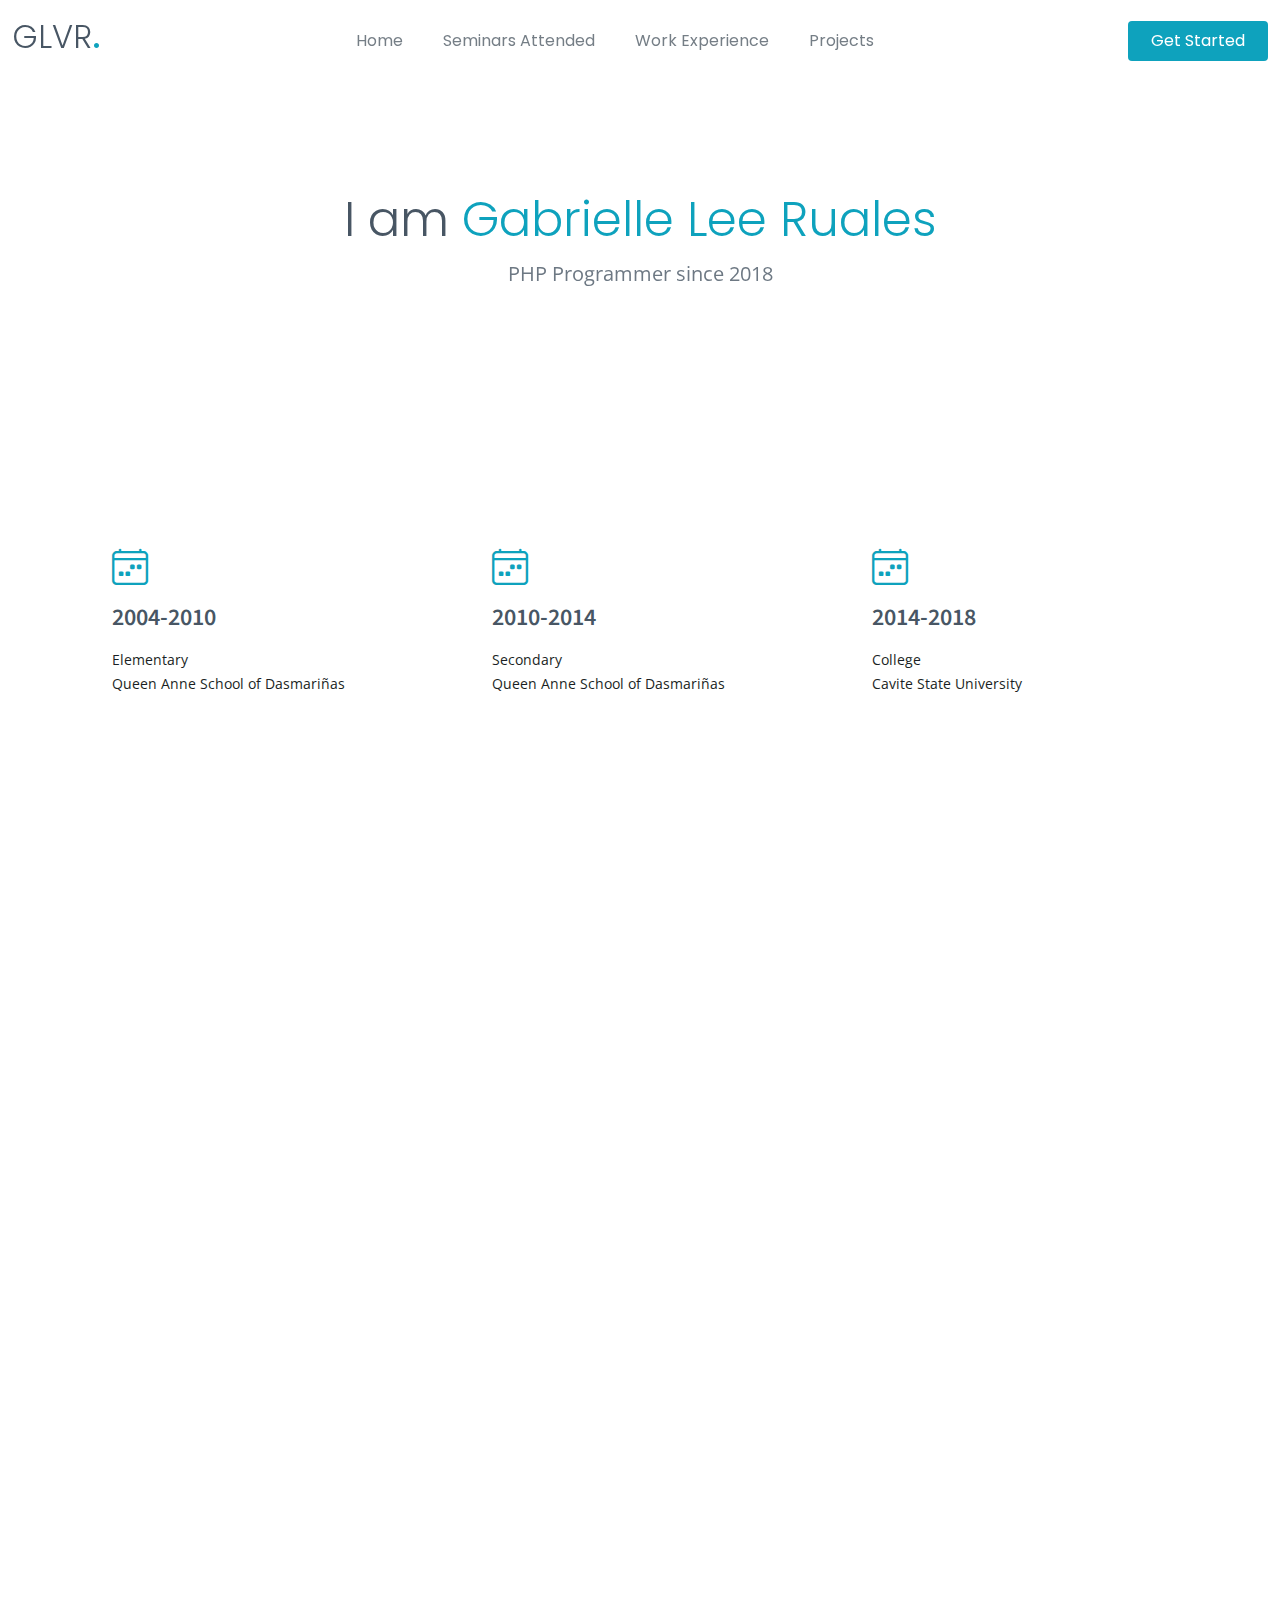
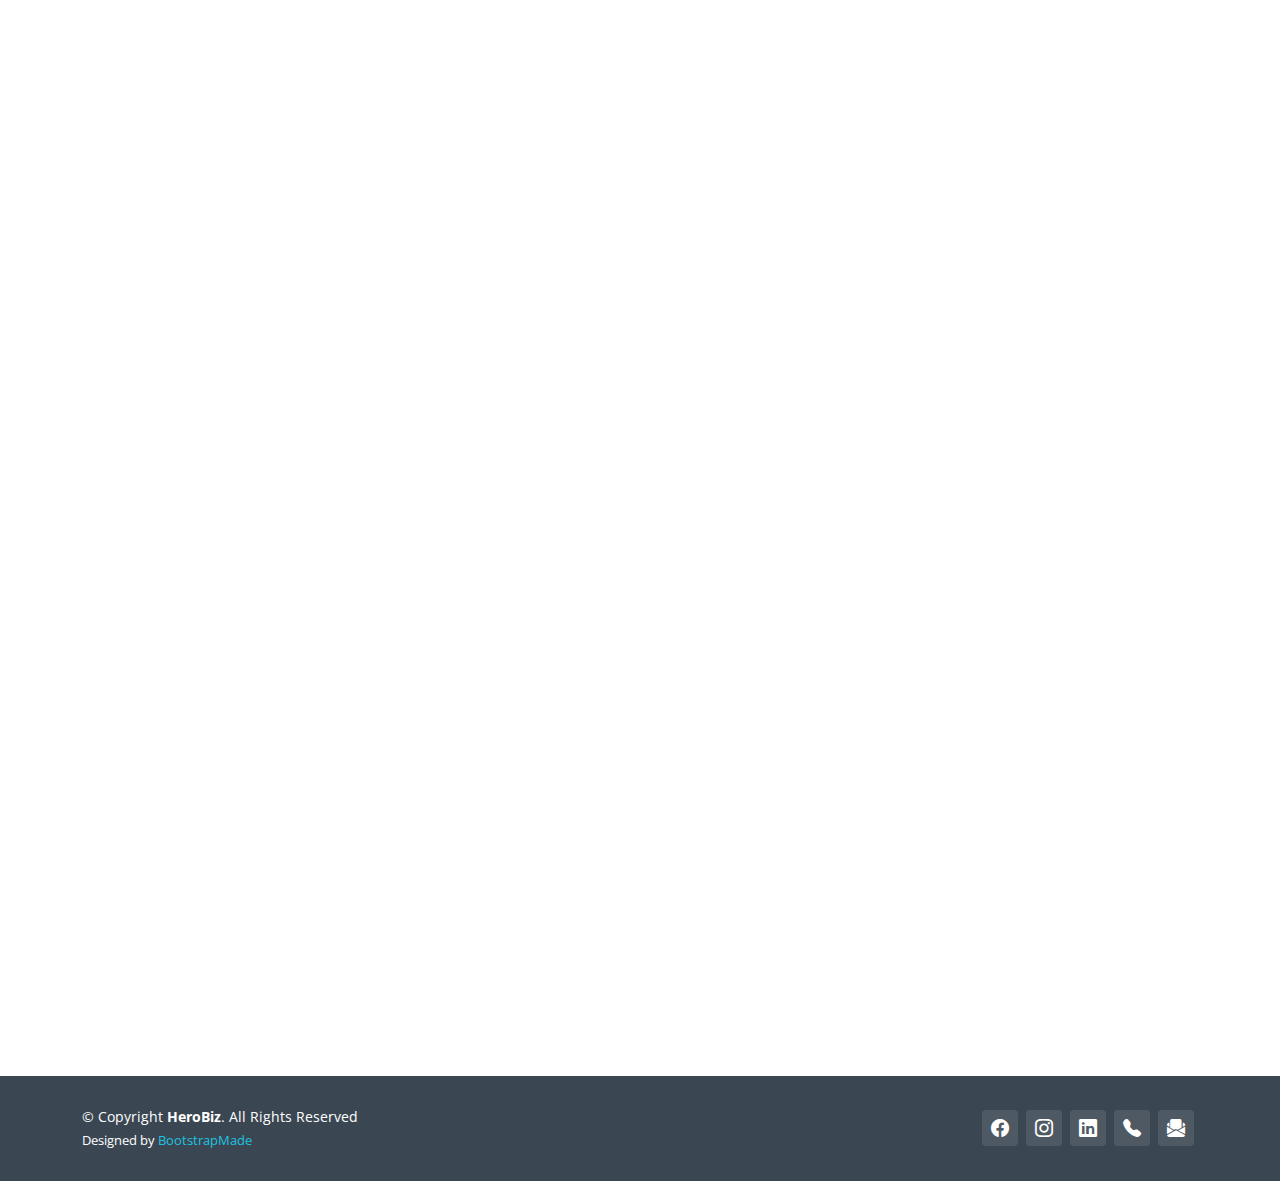
==== index.html @ f4bf45e1 "Update index.html" ====
<!DOCTYPE html>
<html lang="en">
    <head>
        <meta charset="utf-8">
        <meta content="width=device-width, initial-scale=1.0" name="viewport">
        <title>Gabrielle Lee Ruales</title>
        <meta content="" name="description">
        <meta content="" name="keywords">
        <link rel="preconnect" href="https://fonts.googleapis.com">
        <link rel="preconnect" href="https://fonts.gstatic.com" crossorigin>
        <link href="https://fonts.googleapis.com/css2?family=Open+Sans:ital,wght@0,300;0,400;0,500;0,600;0,700;1,300;1,400;1,500;1,600;1,700&family=Poppins:ital,wght@0,300;0,400;0,500;0,600;0,700;1,300;1,400;1,500;1,600;1,700&family=Source+Sans+Pro:ital,wght@0,300;0,400;0,600;0,700;1,300;1,400;1,600;1,700&display=swap" rel="stylesheet">
        <link href="assets/vendor/bootstrap/css/bootstrap.min.css" rel="stylesheet">
        <link href="assets/vendor/bootstrap-icons/bootstrap-icons.css" rel="stylesheet">
        <link href="assets/vendor/aos/aos.css" rel="stylesheet">
        <link href="assets/vendor/glightbox/css/glightbox.min.css" rel="stylesheet">
        <link href="assets/vendor/swiper/swiper-bundle.min.css" rel="stylesheet">
        <link href="assets/css/variables.css" rel="stylesheet">
        <link href="assets/css/main.css" rel="stylesheet">
        <!--
            +------------------------------------------------------------------------------+
            | Template Name: HeroBiz - v2.1.0                                              |
            | Template URL: https://bootstrapmade.com/herobiz-bootstrap-business-template/ |
            | Author: BootstrapMade.com                                                    |
            | License: https://bootstrapmade.com/license/                                  |
            +------------------------------------------------------------------------------+
        -->
    </head>
    <body>
        <header id="header" class="header fixed-top" data-scrollto-offset="0">
            <div class="container-fluid d-flex align-items-center justify-content-between">
                <a href="index.html" class="logo d-flex align-items-center scrollto me-auto me-lg-0"><h1>GLVR<span>.</span></h1></a>
                <nav id="navbar" class="navbar">
                    <ul>
                        <li><a class="nav-link scrollto" href="">Home</a></li>
                        <li><a class="nav-link scrollto" href="index.html#seminars">Seminars Attended</a></li>
                        <li><a class="nav-link scrollto" href="index.html#work">Work Experience</a></li>
                        <li><a class="nav-link scrollto" href="index.html#projects">Projects</a></li>
                    </ul>
                    <i class="bi bi-list mobile-nav-toggle d-none"></i>
                </nav>
                 <a class="btn-getstarted scrollto" href="index.html">Get Started</a>
            </div>
        </header>
        <section id="hero-static" class="hero-static d-flex align-items-center">
            <div class="container d-flex flex-column justify-content-center align-items-center text-center position-relative" data-aos="zoom-out">
                <h2>I am <span>Gabrielle Lee Ruales</span></h2>
                <p>PHP Programmer since 2018</p>
            </div>
        </section>
        <main id="main">
            <section id="featured-services" class="featured-services">
                <div class="container">
                    <div class="row gy-4">
                        <div class="col-xl-4 col-md-6 d-flex" data-aos="zoom-out">
                            <div class="service-item position-relative">
                                <div class="icon"><i class="bi bi-calendar4-week icon"></i></div>
                                <h4><a href="" class="stretched-link">2004-2010</a></h4>
                                <p>Elementary<br>Queen Anne School of Dasmariñas</p>
                            </div>
                        </div>
                        <div class="col-xl-4 col-md-6 d-flex" data-aos="zoom-out" data-aos-delay="200">
                            <div class="service-item position-relative">
                                <div class="icon"><i class="bi bi-calendar4-week icon"></i></div>
                                <h4><a href="" class="stretched-link">2010-2014</a></h4>
                                <p>Secondary<br>Queen Anne School of Dasmariñas</p>
                            </div>
                        </div>
                        <div class="col-xl-4 col-md-6 d-flex" data-aos="zoom-out" data-aos-delay="400">
                            <div class="service-item position-relative">
                                <div class="icon"><i class="bi bi-calendar4-week icon"></i></div>
                                <h4><a href="" class="stretched-link">2014-2018</a></h4>
                                <p>College<br>Cavite State University</p>
                            </div>
                        </div>
                    </div>
                </div>
            </section>
            <section id="seminars" class="services">
                <div class="container" data-aos="fade-up">
                    <div class="section-header"><h2>Seminars Attended</h2></div>
                    <div class="row gy-5">
                        <div class="col-xl-4 col-md-6" data-aos="zoom-in" data-aos-delay="200">
                            <div class="service-item">
                                <div class="img"><img src="assets/img/big-data-analytics.jpg" class="img-fluid" alt=""></div>
                                <div class="details position-relative">
                                    <div class="icon"><i class="bi bi-activity"></i></div>
                                    <a href="#" class="stretched-link"><h3>Big Data Analytics</h3></a>
                                    <p>October 2017</p>
                                </div>
                            </div>
                        </div>
                        <div class="col-xl-4 col-md-6" data-aos="zoom-in" data-aos-delay="400">
                            <div class="service-item">
                                <div class="img"><img src="assets/img/adobe.jpg" class="img-fluid" alt=""></div>
                                <div class="details position-relative">
                                    <div class="icon"><i class="bi bi-easel"></i></div>
                                    <a href="#" class="stretched-link"><h3>Adobe Creative Cloud in Business</h3></a>
                                    <p>October 2017</p>
                                </div>
                            </div>
                        </div>
                        <div class="col-xl-4 col-md-6" data-aos="zoom-in" data-aos-delay="300">
                            <div class="service-item">
                                <div class="img"><img src="assets/img/technopreneurship.jpg" class="img-fluid" alt=""></div>
                                <div class="details position-relative">
                                    <div class="icon"><i class="bi bi-broadcast"></i></div>
                                    <a href="#" class="stretched-link"><h3>Technopreneurship</h3></a>
                                    <p>October 2017</p>
                                </div>
                            </div>
                        </div>
                        <div class="col-xl-4 col-md-6" data-aos="zoom-in" data-aos-delay="500">
                            <div class="service-item">
                                <div class="img"><img src="assets/img/eaci.jpg" class="img-fluid" alt=""></div>
                                <div class="details position-relative">
                                    <div class="icon"><i class="bi bi-bounding-box-circles"></i></div>
                                    <a href="#" class="stretched-link"><h3>Entrepreneurial and Career Innovation</h3></a>
                                    <p>October 2017</p>
                                    <a href="#" class="stretched-link"></a>
                                </div>
                            </div>
                        </div>
                        <div class="col-xl-4 col-md-6" data-aos="zoom-in" data-aos-delay="600">
                            <div class="service-item">
                                <div class="img"><img src="assets/img/cyber.jpg" class="img-fluid" alt=""></div>
                                <div class="details position-relative">
                                    <div class="icon"><i class="bi bi-calendar4-week"></i></div>
                                    <a href="#" class="stretched-link"><h3>Cyber Safety and Data Privacy Compliance Form</h3></a>
                                    <p>February 2020</p>
                                    <a href="#" class="stretched-link"></a>
                                </div>
                            </div>
                        </div>
                        <div class="col-xl-4 col-md-6" data-aos="zoom-in" data-aos-delay="700">
                            <div class="service-item">
                                <div class="img"><img src="assets/img/google.jpg" class="img-fluid" alt=""></div>
                                <div class="details position-relative">
                                    <div class="icon"><i class="bi bi-chat-square-text"></i></div>
                                    <a href="#" class="stretched-link"><h3>Google Workspace Admin Console Training</h3></a>
                                    <p>April 2021</p>
                                    <a href="#" class="stretched-link"></a>
                                </div>
                            </div>
                        </div>
                    </div>
                </div>
            </section>
            <section id="work" class="pricing">
                <div class="container" data-aos="fade-up">
                    <div class="section-header"><h2>Work Experience</h2></div>
                    <div class="row gy-4">
                        <div class="col-lg-4" data-aos="zoom-in" data-aos-delay="200">
                            <div class="pricing-item featured">
                                <div class="pricing-header">
                                    <h3>FPG Insurance Co., Inc</h3>
                                    <h4>
                                        <span>September 2018 - March 2020 <span>
                                    </h4>
                                </div>
                                <ul>
                                    <li><i class="bi bi-dot"></i> <span>Able to publish a system for handling bulk policies. The system is generating excel and PDF report. The user can either encode or upload. Planned to be implemented in FPG Indonesia and FPG Thailand</span></li>
                                    <li><i class="bi bi-dot"></i> <span>Able to create systems using MYSQLi and MSSQL</span></li>
                                    <li><i class="bi bi-dot"></i> <span>Created basic configuration of MVC framework</span></li>
                                    <li><i class="bi bi-dot"></i> <span>Created a web application that uses API to retrieve and insert a data</span></li>
                                </ul>
                                <div class="text-center mt-auto"><a href="#" class="buy-btn">Jr. Web Developer</a></div>
                            </div>
                        </div>
                        <div class="col-lg-4" data-aos="zoom-in" data-aos-delay="400">
                            <div class="pricing-item featured">
                                <div class="pricing-header">
                                    <h3>Agricultural Credit Policy Council</h3>
                                    <h4><span>October 2020 - December 2021</span></h4>
                                </div>
                                <ul>
                                    <li><i class="bi bi-dot"></i> <span>Document Download Tracking System</span></li>
                                    <li><i class="bi bi-dot"></i> <span>AgriCredit Electronic Portal Dashboard</span></li>
                                    <li><i class="bi bi-dot"></i> <span>AgriCredit Client E-Signup System (ACCESS)</span></li>
                                    <li><i class="bi bi-dot"></i> <span>ACCESS-OWWA website (company website connected to Overseas Workers Welfare Administration)</span></li>
                                    <li><i class="bi bi-dot"></i> <span>Human Resources Information System</span></li>
                                </ul>
                                <div class="text-center mt-auto"><a href="#" class="buy-btn">Computer Programmer II</a></div>
                            </div>
                        </div>
                        <div class="col-lg-4" data-aos="zoom-in" data-aos-delay="600">
                            <div class="pricing-item featured">
                                <div class="pricing-header">
                                    <h3>People Dynamics<br>Inc.</h3>
                                    <h4><span>November 2021 - Present</span></h4>
                                </div>
                                <ul>
                                    <li><i class="bi bi-dot"></i> <span>Updated modules in the legacy system then converted the source code from PHP version 5.6 to 7.4</span></li>
                                    <li><i class="bi bi-dot"></i> <span>Created REST API using Yii2 Advanced Framework</span></li>
                                    <li><i class="bi bi-dot"></i> <span>One of the main developers in creating assessment site using Yii2 Advanced Framework</span></li>
                                </ul>
                                <div class="text-center mt-auto"><a href="#" class="buy-btn">Senior Programmer</a></div>
                            </div>
                        </div>
                    </div>
                </div>
                <div id="clients" class="clients">
                    <div class="container" data-aos="zoom-out">
                        <div class="clients-slider swiper">
                            <div class="swiper-wrapper align-items-center">
                                <div class="swiper-slide"><img src="assets/img/fpg.png" class="img-fluid" alt=""></div>
                                <div class="swiper-slide"><img src="assets/img/acpc.png" class="img-fluid" alt=""></div>
                                <div class="swiper-slide"><img src="assets/img/pap.png" class="img-fluid" alt=""></div>
                            </div>
                        </div>
                    </div>
                </div>
            </section>
            <section id="projects" class="recent-blog-posts" data-aos="fade-up">
                <div class="container" data-aos="fade-up">
                    <div class="section-header"><h2>Projects</h2></div>
                    <div class="row">
                        <div class="col-lg-4" data-aos="fade-up" data-aos-delay="200">
                            <div class="post-box">
                                <div class="post-img"><img src="assets/img/biotechnology-3.PNG" class="img-fluid" alt=""></div>
                                <div class="meta">
                                    <span class="post-date">2016</span>
                                    <span class="post-author"> / Biotechnology</span>
                                </div>
                                <a href="biotechnology.html" class="readmore stretched-link"><span>View Images</span><i class="bi bi-arrow-right"></i></a>
                            </div>
                        </div>
                        <div class="col-lg-4" data-aos="fade-up" data-aos-delay="400">
                            <div class="post-box">
                                <div class="post-img"><img src="assets/img/onepiece-1.PNG" class="img-fluid" alt=""></div>
                                <div class="meta">
                                    <span class="post-date">2017</span>
                                    <span class="post-author"> / One Piece Page</span>
                                </div>
                                <a href="onepiece.html" class="readmore stretched-link"><span>View Images</span><i class="bi bi-arrow-right"></i></a>
                            </div>
                        </div>
                        <div class="col-lg-4" data-aos="fade-up" data-aos-delay="600">
                            <div class="post-box">
                                <div class="post-img"><img src="assets/img/ecommerce-1.png" class="img-fluid" alt=""></div>
                                <div class="meta">
                                    <span class="post-date">2017</span>
                                    <span class="post-author"> / E-commerce</span>
                                </div>
                                <a href="ecommerce.html" class="readmore stretched-link"><span>View Images</span><i class="bi bi-arrow-right"></i></a>
                            </div>
                        </div>
                        <div class="col-lg-4" data-aos="fade-up" data-aos-delay="600">
                            <div class="post-box">
                                <div class="post-img"><img src="assets/img/misoiees-1.png" class="img-fluid" alt=""></div>
                                <div class="meta">
                                    <span class="post-date">2018</span>
                                    <span class="post-author"> / MIS of Indang East Elementary School</span>
                                </div>
                                <a href="misoiees.html" class="readmore stretched-link"><span>View Images</span><i class="bi bi-arrow-right"></i></a>
                            </div>
                        </div>
                        <div class="col-lg-4" data-aos="fade-up" data-aos-delay="600">
                            <div class="post-box">
                                <div class="post-img"><img src="assets/img/frontend-2.png" class="img-fluid" alt=""></div>
                                <div class="meta">
                                    <span class="post-date">2018</span>
                                    <span class="post-author"> / Front-end System</span>
                                </div>
                                <a href="frontend.html" class="readmore stretched-link"><span>View Images</span><i class="bi bi-arrow-right"></i></a>
                            </div>
                        </div>
                        <div class="col-lg-4" data-aos="fade-up" data-aos-delay="600">
                            <div class="post-box">
                                <div class="post-img"><img src="assets/img/aonspsreport-1.PNG" class="img-fluid" alt=""></div>
                                <div class="meta">
                                    <span class="post-date">2019</span>
                                    <span class="post-author"> / AON SPS Report</span>
                                </div>
                                <a href="aonspsreport.html" class="readmore stretched-link"><span>View Images</span><i class="bi bi-arrow-right"></i></a>
                            </div>
                        </div>
                        <div class="col-lg-4" data-aos="fade-up" data-aos-delay="600">
                            <div class="post-box">
                                <div class="post-img"><img src="assets/img/ddts-1.PNG" class="img-fluid" alt=""></div>
                                <div class="meta">
                                    <span class="post-date">2020</span>
                                    <span class="post-author"> / Document Download Tracking System</span>
                                </div>
                                <a href="ddts.html" class="readmore stretched-link"><span>View Images</span><i class="bi bi-arrow-right"></i></a>
                            </div>
                        </div>
                        <div class="col-lg-4" data-aos="fade-up" data-aos-delay="600">
                            <div class="post-box">
                                <div class="post-img"><img src="assets/img/aceportal-1.PNG" class="img-fluid" alt=""></div>
                                <div class="meta">
                                    <span class="post-date">2020</span>
                                    <span class="post-author"> / ACE Portal Dashboard</span>
                                </div>
                                <a href="aceportal.html" class="readmore stretched-link"><span>View Images</span><i class="bi bi-arrow-right"></i></a>
                            </div>
                        </div>
                        <div class="col-lg-4" data-aos="fade-up" data-aos-delay="600">
                            <div class="post-box">
                                <div class="post-img"><img src="assets/img/access-9.PNG" class="img-fluid" alt=""></div>
                                <div class="meta">
                                    <span class="post-date">2021</span>
                                    <span class="post-author"> / Agri-Credit Client E-signup System</span>
                                </div>
                                <a href="access.html" class="readmore stretched-link"><span>View Images</span><i class="bi bi-arrow-right"></i></a>
                            </div>
                        </div>
                        <div class="col-lg-4" data-aos="fade-up" data-aos-delay="600">
                            <div class="post-box">
                                <div class="post-img"><img src="assets/img/owwaaccess-1.PNG" class="img-fluid" alt=""></div>
                                <div class="meta">
                                    <span class="post-date">2021</span>
                                    <span class="post-author"> / Agri-Credit Client E-signup System-OWWA</span>
                                </div>
                                <a href="owwaaccess.html" class="readmore stretched-link"><span>View Images</span><i class="bi bi-arrow-right"></i></a>
                            </div>
                        </div>
                        <div class="col-lg-4" data-aos="fade-up" data-aos-delay="600">
                            <div class="post-box">
                                <div class="post-img"><img src="assets/img/hris-1.png" class="img-fluid" alt=""></div>
                                <div class="meta">
                                    <span class="post-date">2021</span>
                                    <span class="post-author"> / Human Resources Information System</span>
                                </div>
                                <a href="hris.html" class="readmore stretched-link"><span>View Images</span><i class="bi bi-arrow-right"></i></a>
                            </div>
                        </div>
                        <div class="col-lg-4" data-aos="fade-up" data-aos-delay="600">
                            <div class="post-box">
                                <div class="post-img"><img src="assets/img/animecss-1.png" class="img-fluid" alt=""></div>
                                <div class="meta">
                                    <span class="post-date">2021</span>
                                    <span class="post-author"> / Anime Characters Created Using Pure CSS</span>
                                </div>
                                <a href="animecss.html" class="readmore stretched-link"><span>View Images</span><i class="bi bi-arrow-right"></i></a>
                            </div>
                        </div>
                    </div>
                </div>
            </section>
        </main>
        <footer id="footer" class="footer">
            <div class="footer-legal text-center">
                <div class="container d-flex flex-column flex-lg-row justify-content-center justify-content-lg-between align-items-center">
                    <div class="d-flex flex-column align-items-center align-items-lg-start">
                        <div class="copyright">&copy; Copyright <strong><span>HeroBiz</span></strong>. All Rights Reserved</div>
                        <!-- All the links in the footer should remain intact. -->
                        <!-- You can delete the links only if you purchased the pro version. -->
                        <!-- Licensing information: https://bootstrapmade.com/license/ -->
                        <!-- Purchase the pro version with working PHP/AJAX contact form: https://bootstrapmade.com/herobiz-bootstrap-business-template/ -->
                        <div class="credits">Designed by <a target="_blank" href="https://bootstrapmade.com/">BootstrapMade</a></div>
                    </div>
                    <div class="social-links order-first order-lg-last mb-3 mb-lg-0">
                        <a target="_blank" href="https://facebook.com/yeleeruales" class="facebook"><i class="bi bi-facebook"></i></a>
                        <a target="_blank" href="https://instagram.com/yeleeruales" class="instagram"><i class="bi bi-instagram"></i></a>
                        <a target="_blank" href="https://linkedin.com/in/yeleeruales" class="linkedin"><i class="bi bi-linkedin"></i></a>
                        <a href="#" title="09265123097" class="linkedin"><i class="bi bi-telephone-fill"></i></a>
                        <a target="_blank" href="mailto:yeleeruales@gmail.com" class="linkedin"><i class="bi bi-envelope-paper-fill"></i></a>
                    </div>
                </div>
            </div>
        </footer>
        <a href="#" class="scroll-top d-flex align-items-center justify-content-center"><i class="bi bi-arrow-up-short"></i></a>
        <div id="preloader"></div>
        <script src="assets/vendor/bootstrap/js/bootstrap.bundle.min.js"></script>
        <script src="assets/vendor/aos/aos.js"></script>
        <script src="assets/vendor/glightbox/js/glightbox.min.js"></script>
        <script src="assets/vendor/isotope-layout/isotope.pkgd.min.js"></script>
        <script src="assets/vendor/swiper/swiper-bundle.min.js"></script>
        <script src="assets/vendor/php-email-form/validate.js"></script>
        <script src="assets/js/main.js"></script>
    </body>
</html>
---- assets/css/variables.css ----
/**
* Template Name: HeroBiz
* File: variables.css
* Description: Easily customize colors, typography, and other repetitive properties used in the template main stylesheet file main.css
* 
* Template URL: https://bootstrapmade.com/herobiz-bootstrap-business-template/
* Author: BootstrapMade.com
* License: https://bootstrapmade.com/license/
* 
* Contents:
* 1. HeroBiz template variables 
* 2. Override default Bootstrap variables
* 3. Set color and background class names
*
* Learn more about CSS variables at https://developer.mozilla.org/en-US/docs/Web/CSS/Using_CSS_custom_properties
*/

/*--------------------------------------------------------------
# 1. HeroBiz template variables 
--------------------------------------------------------------*/
:root {

  /* Fonts */
  --font-default: 'Open Sans', system-ui, -apple-system, "Segoe UI", Roboto, "Helvetica Neue", Arial, "Noto Sans", "Liberation Sans", sans-serif, "Apple Color Emoji", "Segoe UI Emoji", "Segoe UI Symbol", "Noto Color Emoji";
  --font-primary: 'Source Sans Pro', sans-serif;
  --font-secondary: 'Poppins', sans-serif;

  /* Colors */
  /* The *-rgb color names are simply the RGB converted value of the corresponding color for use in the rgba() function */

  /* Default text color */
  --color-default: #1a1f24;
  --color-default-rgb: 26, 31, 36;

  /* Defult links color */
  --color-links: #0ea2bd;
  --color-links-hover: #1ec3e0;

  /* Primay colors */
  --color-primary: #0ea2bd;
  --color-primary-light: #1ec3e0;
  --color-primary-dark: #0189a1;

  --color-primary-rgb: 14, 162, 189;
  --color-primary-light-rgb: 30, 195, 224;
  --color-primary-dark-rgb: 1, 137, 161;

  /* Secondary colors */
  --color-secondary: #485664;
  --color-secondary-light: #8f9fae;
  --color-secondary-dark: #3a4753;

  --color-secondary-rgb: 72, 86, 100;
  --color-secondary-light-rgb: 143, 159, 174;
  --color-secondary-dark-rgb: 58, 71, 83;

  /* General colors */
  --color-blue: #0d6efd;
  --color-blue-rgb: 13, 110, 253;

  --color-indigo: #6610f2;
  --color-indigo-rgb: 102, 16, 242;

  --color-purple: #6f42c1;
  --color-purple-rgb: 111, 66, 193;

  --color-pink: #f3268c;
  --color-pink-rgb: 243, 38, 140;

  --color-red: #df1529;
  --color-red-rgb: 223, 21, 4;

  --color-orange: #fd7e14;
  --color-orange-rgb: 253, 126, 20;

  --color-yellow: #ffc107;
  --color-yellow-rgb: 255, 193, 7;

  --color-green: #059652;
  --color-green-rgb: 5, 150, 82;

  --color-teal: #20c997;
  --color-teal-rgb: 32, 201, 151;

  --color-cyan: #0dcaf0;
  --color-cyan-rgb: 13, 202, 240;

  --color-white: #ffffff;
  --color-white-rgb: 255, 255, 255;

  --color-gray: #6c757d;
  --color-gray-rgb: 108, 117, 125;

  --color-black: #000000;
  --color-black-rgb: 0, 0, 0;
  
}

/*--------------------------------------------------------------
# 2. Override default Bootstrap variables
--------------------------------------------------------------*/
:root {

  --bs-blue: var(--color-blue);
  --bs-indigo: var(--color-indigo);
  --bs-purple: var(--color-purple);
  --bs-pink: var(--color-pink);
  --bs-red: var(--color-red);
  --bs-orange: var(--color-orange);
  --bs-yellow: var(--color-yellow);
  --bs-green: var(--color-green);
  --bs-teal: var(--color-teal);
  --bs-cyan: var(--color-cyan);
  --bs-white: var(--color-white);
  --bs-gray: var(--color-gray);
  --bs-gray-dark: #343a40;
  --bs-gray-100: #f8f9fa;
  --bs-gray-200: #e9ecef;
  --bs-gray-300: #dee2e6;
  --bs-gray-400: #ced4da;
  --bs-gray-500: #adb5bd;
  --bs-gray-600: #6c757d;
  --bs-gray-700: #495057;
  --bs-gray-800: #343a40;
  --bs-gray-900: #212529;
  --bs-primary: var(--color-blue);
  --bs-secondary: var(--color-blue);
  --bs-success: #198754;
  --bs-info: #0dcaf0;
  --bs-warning: #ffc107;
  --bs-danger: #dc3545;
  --bs-light: #f8f9fa;
  --bs-dark: #212529;
  --bs-primary-rgb: var(--color-primary-rgb);
  --bs-secondary-rgb: var(--color-secondary-rgb);
  --bs-success-rgb: 25, 135, 84;
  --bs-info-rgb: 13, 202, 240;
  --bs-warning-rgb: 255, 193, 7;
  --bs-danger-rgb: 220, 53, 69;
  --bs-light-rgb: 248, 249, 250;
  --bs-dark-rgb: 33, 37, 41;
  --bs-white-rgb: var(--color-white-rgb);
  --bs-black-rgb: var(--color-black-rgb);
  --bs-body-color-rgb: var(--color-default-rgb);
  --bs-body-bg-rgb: 255, 255, 255;
  --bs-font-sans-serif: var(--font-default);
  --bs-font-monospace: SFMono-Regular, Menlo, Monaco, Consolas, "Liberation Mono", "Courier New", monospace;
  --bs-gradient: linear-gradient(180deg, rgba(255, 255, 255, 0.15), rgba(255, 255, 255, 0));
  --bs-body-font-family: var(--font-default);
  --bs-body-font-size: 1rem;
  --bs-body-font-weight: 400;
  --bs-body-line-height: 1.5;
  --bs-body-color: var(--color-default);
  --bs-body-bg: #fff;

}

/*--------------------------------------------------------------
# 3. Set color and background class names
--------------------------------------------------------------*/
/* Fonts */
.font-default { font-family: var(--font-default) !important; }
.font-primary { font-family: var(--font-primary) !important;}
.font-secondary { font-family: var(--font-secondary) !important; }

/* Text Colors */
.color-default { color: var(--color-default) !important; }
.color-links { color: var(--color-links) !important; }
.color-links:hover { color: var(--color-links-hover) !important; }
.color-primary { color: var(--color-primary) !important; }
.color-primary-light { color: var(--color-primary-light) !important; }
.color-primary-dark { color: var(--color-primary-dark) !important; }
.color-secondary { color: var(--color-secondary) !important; }
.color-secondary-light { color: var(--color-secondary-light) !important; }
.color-secondary-dark { color: var(--color-secondary-dark) !important; }
.color-blue { color: var(--color-blue) !important; }
.color-indigo { color: var(--color-indigo) !important; }
.color-purple { color: var(--color-purple) !important; }
.color-pink { color: var(--color-pink) !important; }
.color-red { color: var(--color-red) !important; }
.color-orange { color: var(--color-orange) !important; }
.color-yellow { color: var(--color-yellow) !important; }
.color-green { color: var(--color-green) !important; }
.color-teal { color: var(--color-teal) !important; }
.color-cyan { color: var(--color-cyan) !important; }
.color-white { color: var(--color-white) !important; }
.color-gray { color: var(--color-gray) !important; }
.color-black { color: var(--color-black) !important; }

/* Background Colors */
.bg-default { background-color: var(--color-default) !important; }
.bg-primary { background-color: var(--color-primary) !important; }
.bg-primary-light { background-color: var(--color-primary-light) !important; }
.bg-primary-dark { background-color: var(--color-primary-dark) !important; }
.bg-secondary { background-color: var(--color-secondary) !important; }
.bg-secondary-light { background-color: var(--color-secondary-light) !important; }
.bg-secondary-dark { background-color: var(--color-secondary-dark) !important; }
.bg-blue { background-color: var(--color-blue) !important; }
.bg-indigo { background-color: var(--color-indigo) !important; }
.bg-purple { background-color: var(--color-purple) !important; }
.bg-pink { background-color: var(--color-pink) !important; }
.bg-red { background-color: var(--color-red) !important; }
.bg-orange { background-color: var(--color-orange) !important; }
.bg-yellow { background-color: var(--color-yellow) !important; }
.bg-green { background-color: var(--color-green) !important; }
.bg-teal { background-color: var(--color-teal) !important; }
.bg-cyan { background-color: var(--color-cyan) !important; }
.bg-white { background-color: var(--color-white) !important; }
.bg-gray { background-color: var(--color-gray) !important; }
.bg-black { background-color: var(--color-black) !important; }
---- assets/css/main.css ----
/**
* Template Name: HeroBiz - v2.1.0
* Template URL: https://bootstrapmade.com/herobiz-bootstrap-business-template/
* Author: BootstrapMade.com
* License: https://bootstrapmade.com/license/
*/

/**
* Check out variables.css for easy customization of colors, typography, and other repetitive properties
*/
/*--------------------------------------------------------------
# General
--------------------------------------------------------------*/
:root {
  scroll-behavior: smooth;
}

a {
  color: var(--color-links);
  text-decoration: none;
}

a:hover {
  color: var(--color-links-hover);
  text-decoration: none;
}

h1, h2, h3, h4, h5, h6 {
  font-family: var(--font-primary);
}

/*--------------------------------------------------------------
# Preloader
--------------------------------------------------------------*/
#preloader {
  position: fixed;
  inset: 0;
  z-index: 9999;
  overflow: hidden;
  background: var(--color-white);
  transition: all 0.6s ease-out;
  width: 100%;
  height: 100vh;
}
#preloader:before, #preloader:after {
  content: "";
  position: absolute;
  border: 4px solid var(--color-primary);
  border-radius: 50%;
  -webkit-animation: animate-preloader 2s cubic-bezier(0, 0.2, 0.8, 1) infinite;
  animation: animate-preloader 2s cubic-bezier(0, 0.2, 0.8, 1) infinite;
}
#preloader:after {
  -webkit-animation-delay: -0.5s;
  animation-delay: -0.5s;
}

@-webkit-keyframes animate-preloader {
  0% {
    width: 10px;
    height: 10px;
    top: calc(50% - 5px);
    left: calc(50% - 5px);
    opacity: 1;
  }
  100% {
    width: 72px;
    height: 72px;
    top: calc(50% - 36px);
    left: calc(50% - 36px);
    opacity: 0;
  }
}

@keyframes animate-preloader {
  0% {
    width: 10px;
    height: 10px;
    top: calc(50% - 5px);
    left: calc(50% - 5px);
    opacity: 1;
  }
  100% {
    width: 72px;
    height: 72px;
    top: calc(50% - 36px);
    left: calc(50% - 36px);
    opacity: 0;
  }
}
/*--------------------------------------------------------------
# Sections & Section Header
--------------------------------------------------------------*/
section {
  padding: 60px 0;
  overflow: hidden;
}

.section-header {
  text-align: center;
  padding-bottom: 40px;
}
.section-header h2 {
  font-size: 48px;
  font-weight: 300;
  margin-bottom: 20px;
  color: var(--color-secondary);
}
.section-header p {
  margin: 0 auto;
  color: var(--color-secondary-light);
}
@media (min-width: 1280px) {
  .section-header p {
    max-width: 80%;
  }
}

/*--------------------------------------------------------------
# Breadcrumbs
--------------------------------------------------------------*/
.breadcrumbs {
  padding: 15px 0;
  background: rgba(var(--color-secondary-rgb), 0.05);
  min-height: 40px;
  margin-top: 76px;
}
.breadcrumbs h2 {
  font-size: 30px;
  font-weight: 300;
  margin: 0;
}
.breadcrumbs ol {
  display: flex;
  flex-wrap: wrap;
  list-style: none;
  padding: 0;
  margin: 0;
  font-size: 14px;
}
.breadcrumbs ol li + li {
  padding-left: 10px;
}
.breadcrumbs ol li + li::before {
  display: inline-block;
  padding-right: 10px;
  color: var(--color-secondary-light);
  content: "/";
}
@media (max-width: 992px) {
  .breadcrumbs .d-flex {
    display: block !important;
  }
  .breadcrumbs h2 {
    margin-bottom: 10px;
    font-size: 24px;
  }
  .breadcrumbs ol {
    display: block;
  }
  .breadcrumbs ol li {
    display: inline-block;
  }
}

/*--------------------------------------------------------------
# Scroll top button
--------------------------------------------------------------*/
.scroll-top {
  position: fixed;
  visibility: hidden;
  opacity: 0;
  right: 15px;
  bottom: 15px;
  z-index: 995;
  background: var(--color-primary);
  width: 40px;
  height: 40px;
  border-radius: 4px;
  transition: all 0.4s;
}
.scroll-top i {
  font-size: 24px;
  color: var(--color-white);
  line-height: 0;
}
.scroll-top:hover {
  background: rgba(var(--color-primary-rgb), 0.85);
  color: var(--color-white);
}
.scroll-top.active {
  visibility: visible;
  opacity: 1;
}

/*--------------------------------------------------------------
# Disable aos animation delay on mobile devices
--------------------------------------------------------------*/
@media screen and (max-width: 768px) {
  [data-aos-delay] {
    transition-delay: 0 !important;
  }
}
/*--------------------------------------------------------------
# Header
--------------------------------------------------------------*/
.header {
  padding: 15px 0;
  transition: all 0.5s;
  z-index: 997;
}
.header.sticked {
  background: var(--color-white);
  box-shadow: 0px 2px 20px rgba(var(--color-secondary-rgb), 0.1);
}
.header .logo img {
  max-height: 40px;
  margin-right: 6px;
}
.header .logo h1 {
  font-size: 32px;
  font-weight: 300;
  color: var(--color-secondary);
  font-family: var(--font-secondary);
}
.header .logo h1 span {
  color: var(--color-primary);
  font-weight: 500;
}
.header .btn-getstarted, .header .btn-getstarted:focus {
  font-size: 16px;
  color: var(--color-white);
  background: var(--color-primary);
  padding: 8px 23px;
  border-radius: 4px;
  transition: 0.3s;
  font-family: var(--font-secondary);
}
.header .btn-getstarted:hover, .header .btn-getstarted:focus:hover {
  color: var(--color-white);
  background: rgba(var(--color-primary-rgb), 0.85);
}
@media (max-width: 1279px) {
  .header .btn-getstarted, .header .btn-getstarted:focus {
    margin-right: 50px;
  }
}

/*--------------------------------------------------------------
# Desktop Navigation 
--------------------------------------------------------------*/
@media (min-width: 1280px) {
  .navbar {
    padding: 0;
    position: relative;
  }
  .navbar ul {
    margin: 0;
    padding: 0;
    display: flex;
    list-style: none;
    align-items: center;
  }
  .navbar li {
    position: relative;
  }
  .navbar > ul > li {
    white-space: nowrap;
  }
  .navbar a, .navbar a:focus {
    display: flex;
    align-items: center;
    justify-content: space-between;
    padding: 14px 20px;
    font-family: var(--font-secondary);
    font-size: 16px;
    font-weight: 400;
    color: rgba(var(--color-secondary-dark-rgb), 0.7);
    white-space: nowrap;
    transition: 0.3s;
    position: relative;
  }
  .navbar a i, .navbar a:focus i {
    font-size: 12px;
    line-height: 0;
    margin-left: 5px;
  }
  .navbar > ul > li > a:before {
    content: "";
    position: absolute;
    width: 100%;
    height: 2px;
    bottom: 0;
    left: 0;
    background-color: var(--color-primary);
    visibility: hidden;
    transition: all 0.3s ease-in-out 0s;
    transform: scaleX(0);
    transition: all 0.3s ease-in-out 0s;
  }
  .navbar a:hover:before, .navbar li:hover > a:before, .navbar .active:before {
    visibility: visible;
    transform: scaleX(0.7);
  }
  .navbar a:hover, .navbar .active, .navbar .active:focus, .navbar li:hover > a {
    color: var(--color-primary);
  }
  .navbar .dropdown a:hover:before, .navbar .dropdown:hover > a:before, .navbar .dropdown .active:before {
    visibility: hidden;
  }
  .navbar .dropdown a:hover, .navbar .dropdown .active, .navbar .dropdown .active:focus, .navbar .dropdown:hover > a {
    color: var(--color-white);
    background: var(--color-secondary);
  }
  .navbar .dropdown ul {
    display: block;
    position: absolute;
    left: 0;
    top: 100%;
    margin: 0;
    padding: 0 0 10px 0;
    z-index: 99;
    opacity: 0;
    visibility: hidden;
    background: var(--color-secondary);
    transition: 0.3s;
  }
  .navbar .dropdown ul li {
    min-width: 200px;
  }
  .navbar .dropdown ul a {
    padding: 10px 20px;
    font-size: 15px;
    text-transform: none;
    font-weight: 400;
    color: rgba(var(--color-white-rgb), 0.5);
  }
  .navbar .dropdown ul a i {
    font-size: 12px;
  }
  .navbar .dropdown ul a:hover, .navbar .dropdown ul .active, .navbar .dropdown ul .active:hover, .navbar .dropdown ul li:hover > a {
    color: var(--color-white);
    background: var(--color-primary);
  }
  .navbar .dropdown:hover > ul {
    opacity: 1;
    visibility: visible;
  }
  .navbar .megamenu {
    position: static;
  }
  .navbar .megamenu ul {
    right: 0;
    padding: 10px;
    display: flex;
  }
  .navbar .megamenu ul li {
    flex: 1;
  }
  .navbar .megamenu ul li a, .navbar .megamenu ul li:hover > a {
    color: rgba(var(--color-white-rgb), 0.5);
    background: none;
  }
  .navbar .megamenu ul li a:hover, .navbar .megamenu ul li .active, .navbar .megamenu ul li .active:hover {
    color: var(--color-white);
    background: var(--color-primary);
  }
  .navbar .dropdown .dropdown ul {
    top: 0;
    left: calc(100% - 30px);
    visibility: hidden;
  }
  .navbar .dropdown .dropdown:hover > ul {
    opacity: 1;
    top: 0;
    left: 100%;
    visibility: visible;
  }
}
@media (min-width: 1280px) and (max-width: 1366px) {
  .navbar .dropdown .dropdown ul {
    left: -90%;
  }
  .navbar .dropdown .dropdown:hover > ul {
    left: -100%;
  }
}
/*--------------------------------------------------------------
# Mobile Navigation
--------------------------------------------------------------*/
@media (max-width: 1279px) {
  .navbar {
    position: fixed;
    top: 0;
    left: -100%;
    width: calc(100% - 70px);
    bottom: 0;
    transition: 0.3s;
    z-index: 9997;
  }
  .navbar ul {
    position: absolute;
    inset: 0;
    padding: 10px 0;
    margin: 0;
    background: rgba(var(--color-secondary-rgb), 0.9);
    overflow-y: auto;
    transition: 0.3s;
    z-index: 9998;
  }
  .navbar a, .navbar a:focus {
    display: flex;
    align-items: center;
    justify-content: space-between;
    padding: 12px 20px;
    font-size: 16px;
    font-weight: 500;
    color: rgba(var(--color-white-rgb), 0.7);
    white-space: nowrap;
    transition: 0.3s;
  }
  .navbar a i, .navbar a:focus i {
    font-size: 12px;
    line-height: 0;
    margin-left: 5px;
  }
  .navbar a:hover, .navbar .active, .navbar .active:focus, .navbar li:hover > a {
    color: var(--color-white);
  }
  .navbar .dropdown ul, .navbar .dropdown .dropdown ul {
    position: static;
    display: none;
    padding: 10px 0;
    margin: 10px 20px;
    transition: all 0.5s ease-in-out;
    border: 1px solid rgba(var(--color-secondary-light-rgb), 0.3);
  }
  .navbar .dropdown > .dropdown-active, .navbar .dropdown .dropdown > .dropdown-active {
    display: block;
  }

  .mobile-nav-toggle {
    display: block !important;
    color: var(--color-secondary);
    font-size: 28px;
    cursor: pointer;
    line-height: 0;
    transition: 0.5s;
    position: fixed;
    top: 20px;
    z-index: 9999;
    right: 20px;
  }
  .mobile-nav-toggle.bi-x {
    color: var(--color-white);
  }

  .mobile-nav-active {
    overflow: hidden;
    z-index: 9995;
    position: relative;
  }
  .mobile-nav-active .navbar {
    left: 0;
  }
  .mobile-nav-active .navbar:before {
    content: "";
    position: fixed;
    inset: 0;
    background: rgba(var(--color-secondary-rgb), 0.8);
    z-index: 9996;
  }
}
/*--------------------------------------------------------------
# Index Page
--------------------------------------------------------------*/
/*--------------------------------------------------------------
# Animated Hero Section
--------------------------------------------------------------*/
.hero-animated {
  width: 100%;
  min-height: 50vh;
  background: url("../img/bg.gif") center center;
  background-size: cover;
  position: relative;
  padding: 120px 0 60px;
}
.hero-animated h2 {
  margin: 0 0 10px 0;
  font-size: 48px;
  font-weight: 300;
  color: var(--color-secondary);
  font-family: var(--font-secondary);
}
.hero-animated h2 span {
  color: var(--color-primary);
}
.hero-animated p {
  color: rgba(var(--color-secondary-rgb), 0.8);
  margin: 0 0 30px 0;
  font-size: 20px;
  font-weight: 400;
}
.hero-animated .animated {
  margin-bottom: 60px;
  animation: up-down 2s ease-in-out infinite alternate-reverse both;
}
@media (min-width: 992px) {
  .hero-animated .animated {
    max-width: 45%;
  }
}
@media (max-width: 991px) {
  .hero-animated .animated {
    max-width: 60%;
  }
}
@media (max-width: 575px) {
  .hero-animated .animated {
    max-width: 80%;
  }
}
.hero-animated .btn-get-started {
  font-size: 16px;
  font-weight: 400;
  display: inline-block;
  padding: 10px 28px;
  border-radius: 4px;
  transition: 0.5s;
  color: var(--color-white);
  background: var(--color-primary);
  font-family: var(--font-secondary);
}
.hero-animated .btn-get-started:hover {
  background: rgba(var(--color-primary-rgb), 0.8);
}
.hero-animated .btn-watch-video {
  font-size: 16px;
  transition: 0.5s;
  margin-left: 25px;
  font-family: var(--font-secondary);
  color: var(--color-secondary);
  font-weight: 600;
}
.hero-animated .btn-watch-video i {
  color: var(--color-primary);
  font-size: 32px;
  transition: 0.3s;
  line-height: 0;
  margin-right: 8px;
}
.hero-animated .btn-watch-video:hover {
  color: var(--color-primary);
}
.hero-animated .btn-watch-video:hover i {
  color: rgba(var(--color-primary-rgb), 0.8);
}
@media (max-width: 640px) {
  .hero-animated h2 {
    font-size: 32px;
  }
  .hero-animated p {
    font-size: 18px;
    margin-bottom: 30px;
  }
  .hero-animated .btn-get-started, .hero-animated .btn-watch-video {
    font-size: 14px;
  }
}

@-webkit-keyframes up-down {
  0% {
    transform: translateY(10px);
  }
  100% {
    transform: translateY(-10px);
  }
}

@keyframes up-down {
  0% {
    transform: translateY(10px);
  }
  100% {
    transform: translateY(-10px);
  }
}
/*--------------------------------------------------------------
# Carousel Hero Section
--------------------------------------------------------------*/
.hero {
  width: 100%;
  min-height: 60vh;
  padding: 0;
  background: var(--color-black);
  background: url("../img/bg.gif") center center;
  background-size: cover;
  background-position: center;
  background-repeat: no-repeat;
  position: relative;
  display: flex;
  flex-direction: column;
  justify-content: center;
  padding: 140px 0 60px 0;
}
@media (max-width: 640px) {
  .hero .container {
    padding: 0 60px;
  }
}
.hero h2 {
  color: var(--color-secondary);
  margin-bottom: 25px;
  font-size: 48px;
  font-weight: 300;
  -webkit-animation: fadeInDown 1s both 0.2s;
  animation: fadeInDown 1s both 0.2s;
}
@media (max-width: 768px) {
  .hero h2 {
    font-size: 30px;
  }
}
.hero p {
  color: var(--color-secondary-light);
  -webkit-animation: fadeInDown 1s both 0.4s;
  animation: fadeInDown 1s both 0.4s;
  font-weight: 500;
  margin-bottom: 30px;
}
.hero .img {
  margin-bottom: 40px;
  -webkit-animation: fadeInDownLite 1s both;
  animation: fadeInDownLite 1s both;
}
.hero .btn-get-started {
  font-family: var(--font-secondary);
  font-weight: 400;
  font-size: 16px;
  letter-spacing: 1px;
  display: inline-block;
  padding: 8px 32px;
  border-radius: 5px;
  transition: 0.5s;
  -webkit-animation: fadeInUp 1s both 0.6s;
  animation: fadeInUp 1s both 0.6s;
  color: var(--color-primary);
  border: 2px solid var(--color-primary);
}
.hero .btn-get-started:hover {
  background: var(--color-primary);
  color: var(--color-white);
}
.hero .carousel-control-prev {
  justify-content: start;
}
@media (min-width: 640px) {
  .hero .carousel-control-prev {
    padding-left: 15px;
  }
}
.hero .carousel-control-next {
  justify-content: end;
}
@media (min-width: 640px) {
  .hero .carousel-control-next {
    padding-right: 15px;
  }
}
.hero .carousel-control-next-icon, .hero .carousel-control-prev-icon {
  background: none;
  font-size: 26px;
  line-height: 0;
  background: rgba(var(--color-secondary-rgb), 0.4);
  color: rgba(var(--color-white-rgb), 0.98);
  border-radius: 50px;
  width: 54px;
  height: 54px;
  display: flex;
  align-items: center;
  justify-content: center;
}
.hero .carousel-control-next-icon {
  padding-left: 3px;
}
.hero .carousel-control-prev-icon {
  padding-right: 3px;
}
.hero .carousel-control-prev, .hero .carousel-control-next {
  transition: 0.3s;
}
.hero .carousel-control-prev:focus, .hero .carousel-control-next:focus {
  opacity: 0.5;
}
.hero .carousel-control-prev:hover, .hero .carousel-control-next:hover {
  opacity: 0.9;
}
.hero .carousel-indicators li {
  cursor: pointer;
  background: rgba(var(--color-secondary-rgb), 0.5);
  overflow: hidden;
  border: 0;
  width: 12px;
  height: 12px;
  border-radius: 50px;
  opacity: 0.6;
  transition: 0.3s;
}
.hero .carousel-indicators li.active {
  opacity: 1;
  background: var(--color-primary);
}

@-webkit-keyframes fadeIn {
  from {
    opacity: 0;
  }
  to {
    opacity: 1;
  }
}

@keyframes fadeIn {
  from {
    opacity: 0;
  }
  to {
    opacity: 1;
  }
}
@-webkit-keyframes fadeInUp {
  from {
    opacity: 0;
    transform: translate3d(0, 100%, 0);
  }
  to {
    opacity: 1;
    transform: translate3d(0, 0, 0);
  }
}
@keyframes fadeInUp {
  from {
    opacity: 0;
    transform: translate3d(0, 100%, 0);
  }
  to {
    opacity: 1;
    transform: translate3d(0, 0, 0);
  }
}
@-webkit-keyframes fadeInDown {
  from {
    opacity: 0;
    transform: translate3d(0, -100%, 0);
  }
  to {
    opacity: 1;
    transform: translate3d(0, 0, 0);
  }
}
@keyframes fadeInDown {
  from {
    opacity: 0;
    transform: translate3d(0, -100%, 0);
  }
  to {
    opacity: 1;
    transform: translate3d(0, 0, 0);
  }
}
@-webkit-keyframes fadeInDownLite {
  from {
    opacity: 0;
    transform: translate3d(0, -10%, 0);
  }
  to {
    opacity: 1;
    transform: translate3d(0, 0, 0);
  }
}
@keyframes fadeInDownLite {
  from {
    opacity: 0;
    transform: translate3d(0, -10%, 0);
  }
  to {
    opacity: 1;
    transform: translate3d(0, 0, 0);
  }
}
/*--------------------------------------------------------------
# Fullscreen Hero Section
--------------------------------------------------------------*/
.hero-fullscreen {
  width: 100%;
  min-height: 100vh;
  background: url("../img/hero-fullscreen-bg.gif") center center;
  background-size: cover;
  position: relative;
  padding: 120px 0 60px;
}
.hero-fullscreen:before {
  content: "";
  background: rgba(var(--color-white-rgb), 0.85);
  position: absolute;
  inset: 0;
}
@media (min-width: 1365px) {
  .hero-fullscreen {
    background-attachment: fixed;
  }
}
.hero-fullscreen h2 {
  margin: 0 0 10px 0;
  font-size: 48px;
  font-weight: 300;
  color: var(--color-secondary);
  font-family: var(--font-secondary);
}
.hero-fullscreen h2 span {
  color: var(--color-primary);
}
.hero-fullscreen p {
  color: rgba(var(--color-secondary-rgb), 0.8);
  margin: 0 0 30px 0;
  font-size: 20px;
  font-weight: 400;
}
.hero-fullscreen .btn-get-started {
  font-size: 16px;
  font-weight: 400;
  display: inline-block;
  padding: 10px 28px;
  border-radius: 4px;
  transition: 0.5s;
  color: var(--color-white);
  background: var(--color-primary);
  font-family: var(--font-secondary);
}
.hero-fullscreen .btn-get-started:hover {
  background: rgba(var(--color-primary-rgb), 0.8);
}
.hero-fullscreen .btn-watch-video {
  font-size: 16px;
  transition: 0.5s;
  margin-left: 25px;
  font-family: var(--font-secondary);
  color: var(--color-secondary);
  font-weight: 600;
}
.hero-fullscreen .btn-watch-video i {
  color: var(--color-primary);
  font-size: 32px;
  transition: 0.3s;
  line-height: 0;
  margin-right: 8px;
}
.hero-fullscreen .btn-watch-video:hover {
  color: var(--color-primary);
}
.hero-fullscreen .btn-watch-video:hover i {
  color: rgba(var(--color-primary-rgb), 0.8);
}
@media (max-width: 640px) {
  .hero-fullscreen h2 {
    font-size: 32px;
  }
  .hero-fullscreen p {
    font-size: 18px;
    margin-bottom: 30px;
  }
  .hero-fullscreen .btn-get-started, .hero-fullscreen .btn-watch-video {
    font-size: 14px;
  }
}

/*--------------------------------------------------------------
# Static Hero Section
--------------------------------------------------------------*/
.hero-static {
  width: 100%;
  min-height: 50vh;
  background: url("../img/bg.gif") center center;
  background-size: cover;
  position: relative;
  padding: 120px 0 60px;
}
.hero-static h2 {
  margin: 0 0 10px 0;
  font-size: 48px;
  font-weight: 300;
  color: var(--color-secondary);
  font-family: var(--font-secondary);
}
.hero-static h2 span {
  color: var(--color-primary);
}
.hero-static p {
  color: rgba(var(--color-secondary-rgb), 0.8);
  margin: 0 0 30px 0;
  font-size: 20px;
  font-weight: 400;
}
.hero-static .btn-get-started {
  font-size: 16px;
  font-weight: 400;
  display: inline-block;
  padding: 10px 28px;
  border-radius: 4px;
  transition: 0.5s;
  color: var(--color-white);
  background: var(--color-primary);
  font-family: var(--font-secondary);
}
.hero-static .btn-get-started:hover {
  background: rgba(var(--color-primary-rgb), 0.8);
}
.hero-static .btn-watch-video {
  font-size: 16px;
  transition: 0.5s;
  margin-left: 25px;
  font-family: var(--font-secondary);
  color: var(--color-secondary);
  font-weight: 600;
}
.hero-static .btn-watch-video i {
  color: var(--color-primary);
  font-size: 32px;
  transition: 0.3s;
  line-height: 0;
  margin-right: 8px;
}
.hero-static .btn-watch-video:hover {
  color: var(--color-primary);
}
.hero-static .btn-watch-video:hover i {
  color: rgba(var(--color-primary-rgb), 0.8);
}
@media (max-width: 640px) {
  .hero-static h2 {
    font-size: 32px;
  }
  .hero-static p {
    font-size: 18px;
    margin-bottom: 30px;
  }
  .hero-static .btn-get-started, .hero-static .btn-watch-video {
    font-size: 14px;
  }
}

/*--------------------------------------------------------------
# Featured Services Section
--------------------------------------------------------------*/
.featured-services .service-item {
  padding: 30px;
  transition: all ease-in-out 0.4s;
  background: var(--color-white);
  height: 100%;
}
.featured-services .service-item .icon {
  margin-bottom: 10px;
}
.featured-services .service-item .icon i {
  color: var(--color-primary);
  font-size: 36px;
  transition: 0.3s;
}
.featured-services .service-item h4 {
  font-weight: 600;
  margin-bottom: 15px;
  font-size: 24px;
}
.featured-services .service-item h4 a {
  color: var(--color-secondary);
  transition: ease-in-out 0.3s;
}
.featured-services .service-item p {
  line-height: 24px;
  font-size: 14px;
  margin-bottom: 0;
}
.featured-services .service-item:hover {
  transform: translateY(-10px);
  box-shadow: 0px 0 60px 0 rgba(var(--color-secondary-rgb), 0.1);
}
.featured-services .service-item:hover h4 a {
  color: var(--color-primary);
}

/*--------------------------------------------------------------
# About Section
--------------------------------------------------------------*/
.about .about-img {
  position: relative;
  margin: 60px 0 0 60px;
}
.about .about-img:before {
  position: absolute;
  inset: -60px 0 0 -60px;
  z-index: -1;
  content: "";
  background: url("../img/about-bg.png") top left;
  background-repeat: no-repeat;
}
@media (max-width: 575px) {
  .about .about-img {
    margin: 30px 0 0 30px;
  }
  .about .about-img:before {
    inset: -30px 0 0 -30px;
  }
}
.about h3 {
  color: var(--color-secondary);
  font-family: var(--font-secondary);
  font-weight: 300;
  font-size: 32px;
  margin-bottom: 20px;
}
@media (max-width: 768px) {
  .about h3 {
    font-size: 28px;
  }
}
.about .nav-pills {
  border-bottom: 1px solid rgba(var(--color-secondary-rgb), 0.2);
}
.about .nav-pills li + li {
  margin-left: 40px;
}
.about .nav-link {
  background: none;
  font-size: 18px;
  font-weight: 400;
  color: var(--color-secondary);
  padding: 12px 0;
  margin-bottom: -2px;
  border-radius: 0;
  font-family: var(--font-secondary);
}
.about .nav-link.active {
  color: var(--color-primary);
  background: none;
  border-bottom: 3px solid var(--color-primary);
}
@media (max-width: 575px) {
  .about .nav-link {
    font-size: 16px;
  }
}
.about .tab-content h4 {
  font-size: 18px;
  margin: 0;
  font-weight: 700;
  color: var(--color-secondary);
}
.about .tab-content i {
  font-size: 22px;
  line-height: 0;
  margin-right: 8px;
  color: var(--color-primary);
}

/*--------------------------------------------------------------
# Clients Section
--------------------------------------------------------------*/
.clients {
  padding: 0 0 60px 0;
}
.clients .swiper-slide img {
  opacity: 0.5;
  transition: 0.3s;
  filter: grayscale(100);
}
.clients .swiper-slide img:hover {
  filter: none;
  opacity: 1;
}

/*--------------------------------------------------------------
# Call To Action Section
--------------------------------------------------------------*/
.cta {
  padding: 0;
  margin-bottom: 60px;
}
.cta .container {
  padding: 80px;
  background: rgba(var(--color-secondary-rgb), 0.1);
  border-radius: 15px;
}
@media (max-width: 992px) {
  .cta .container {
    padding: 60px;
  }
}
.cta .content h3 {
  color: var(--color-secondary);
  font-size: 48px;
  font-weight: 700;
}
.cta .content h3 em {
  font-style: normal;
  position: relative;
}
.cta .content h3 em:after {
  content: "";
  position: absolute;
  left: 0;
  right: 0;
  bottom: 10px;
  height: 10px;
  background: rgba(var(--color-primary-rgb), 0.5);
  z-index: -1;
}
.cta .content p {
  color: var(--color-secondary);
  font-weight: 600;
  font-size: 18px;
}
.cta .content .cta-btn {
  color: var(--color-white);
  font-weight: 500;
  font-size: 16px;
  display: inline-block;
  padding: 12px 40px;
  border-radius: 5px;
  transition: 0.5s;
  margin-top: 10px;
  background: rgba(var(--color-primary-dark-rgb), 0.9);
}
.cta .content .cta-btn:hover {
  background: var(--color-primary);
}
.cta .img {
  position: relative;
}
.cta .img:before {
  content: "";
  position: absolute;
  inset: 0;
  background: rgba(var(--color-white-rgb), 0.5);
  border-radius: 15px;
  transform: rotate(12deg);
}
.cta .img:after {
  content: "";
  position: absolute;
  inset: 0;
  background: rgba(var(--color-white-rgb), 0.9);
  border-radius: 15px;
  transform: rotate(6deg);
}
.cta .img img {
  position: relative;
  z-index: 3;
  border-radius: 15px;
}

/*--------------------------------------------------------------
# On Focus Section
--------------------------------------------------------------*/
.onfocus {
  padding: 0;
}
.onfocus .video-play {
  min-height: 400px;
  background: linear-gradient(rgba(var(--color-black-rgb), 0.4), rgba(var(--color-black-rgb), 0.7)), url("../img/onfocus-video-bg.gif") center center;
  background-size: cover;
}
.onfocus .content {
  background: linear-gradient(rgba(var(--color-secondary-rgb), 0.5), rgba(var(--color-secondary-rgb), 0.8)), url("../img/onfocus-content-bg.gif") center center;
  background-size: cover;
  color: rgba(var(--color-white-rgb), 0.8);
  padding: 40px;
}
@media (min-width: 768px) {
  .onfocus .content {
    padding: 80px;
  }
}
.onfocus .content h3 {
  font-weight: 600;
  font-size: 32px;
  color: var(--color-white);
}
.onfocus .content ul {
  list-style: none;
  padding: 0;
}
.onfocus .content ul li {
  padding-bottom: 10px;
}
.onfocus .content ul i {
  font-size: 20px;
  padding-right: 4px;
  color: var(--color-primary);
}
.onfocus .content p:last-child {
  margin-bottom: 0;
}
.onfocus .content .read-more {
  font-family: var(--font-primary);
  font-weight: 500;
  font-size: 16px;
  letter-spacing: 1px;
  padding: 12px 24px;
  border-radius: 5px;
  transition: 0.3s;
  display: -nline-flex;
  align-items: center;
  justify-content: center;
  color: var(--color-white);
  background: var(--color-primary);
}
.onfocus .content .read-more i {
  font-size: 18px;
  margin-left: 5px;
  line-height: 0;
  transition: 0.3s;
}
.onfocus .content .read-more:hover {
  background: rgba(var(--color-primary-rgb), 0.9);
  padding-right: 19px;
}
.onfocus .content .read-more:hover i {
  margin-left: 10px;
}
.onfocus .play-btn {
  width: 94px;
  height: 94px;
  background: radial-gradient(var(--color-primary) 50%, rgba(var(--color-primary-rgb), 0.4) 52%);
  border-radius: 50%;
  display: block;
  position: absolute;
  left: calc(50% - 47px);
  top: calc(50% - 47px);
  overflow: hidden;
}
.onfocus .play-btn:before {
  content: "";
  position: absolute;
  width: 120px;
  height: 120px;
  -webkit-animation-delay: 0s;
  animation-delay: 0s;
  -webkit-animation: pulsate-btn 2s;
  animation: pulsate-btn 2s;
  -webkit-animation-direction: forwards;
  animation-direction: forwards;
  -webkit-animation-iteration-count: infinite;
  animation-iteration-count: infinite;
  -webkit-animation-timing-function: steps;
  animation-timing-function: steps;
  opacity: 1;
  border-radius: 50%;
  border: 5px solid rgba(var(--color-primary-rgb), 0.7);
  top: -15%;
  left: -15%;
  background: rgba(198, 16, 0, 0);
}
.onfocus .play-btn:after {
  content: "";
  position: absolute;
  left: 50%;
  top: 50%;
  transform: translateX(-40%) translateY(-50%);
  width: 0;
  height: 0;
  border-top: 10px solid transparent;
  border-bottom: 10px solid transparent;
  border-left: 15px solid var(--color-white);
  z-index: 100;
  transition: all 400ms cubic-bezier(0.55, 0.055, 0.675, 0.19);
}
.onfocus .play-btn:hover:before {
  content: "";
  position: absolute;
  left: 50%;
  top: 50%;
  transform: translateX(-40%) translateY(-50%);
  width: 0;
  height: 0;
  border: none;
  border-top: 10px solid transparent;
  border-bottom: 10px solid transparent;
  border-left: 15px solid var(--color-white);
  z-index: 200;
  -webkit-animation: none;
  animation: none;
  border-radius: 0;
}
.onfocus .play-btn:hover:after {
  border-left: 15px solid var(--color-primary);
  transform: scale(20);
}

@-webkit-keyframes pulsate-btn {
  0% {
    transform: scale(0.6, 0.6);
    opacity: 1;
  }
  100% {
    transform: scale(1, 1);
    opacity: 0;
  }
}

@keyframes pulsate-btn {
  0% {
    transform: scale(0.6, 0.6);
    opacity: 1;
  }
  100% {
    transform: scale(1, 1);
    opacity: 0;
  }
}
/*--------------------------------------------------------------
# Features Section
--------------------------------------------------------------*/
.features .nav-tabs {
  border: 0;
}
.features .nav-link {
  border: 0;
  padding: 25px 20px;
  color: var(--color-secondary);
  box-shadow: 5px 5px 25px rgba(var(--color-secondary-rgb), 0.15);
  border-radius: 0;
  display: flex;
  align-items: center;
  justify-content: center;
  flex-direction: column;
  transition: 0s;
  cursor: pointer;
  height: 100%;
}
.features .nav-link i {
  font-size: 32px;
  line-height: 0;
}
.features .nav-link h4 {
  font-size: 20px;
  font-weight: 600;
  margin: 10px 0 0 0;
  color: var(--color-secondary);
}
.features .nav-link:hover {
  color: var(--color-primary);
}
.features .nav-link.active {
  transition: 0.3s;
  background: var(--color-secondary) linear-gradient(rgba(var(--color-primary-rgb), 0.95), rgba(var(--color-primary-rgb), 0.6));
  border-color: var(--color-primary);
}
.features .nav-link.active h4 {
  color: var(--color-white);
}
.features .nav-link.active i {
  color: var(--color-white) !important;
}
.features .tab-content {
  margin-top: 30px;
}
.features .tab-pane.active {
  -webkit-animation: fadeIn 0.5s ease-out;
  animation: fadeIn 0.5s ease-out;
}
.features .tab-pane h3 {
  font-weight: 600;
  font-size: 36px;
  color: var(--color-secondary);
}
.features .tab-pane ul {
  list-style: none;
  padding: 0;
}
.features .tab-pane ul li {
  padding-bottom: 10px;
}
.features .tab-pane ul i {
  font-size: 24px;
  margin-right: 4px;
  color: var(--color-primary);
}
.features .tab-pane p:last-child {
  margin-bottom: 0;
}

@keyframes fadeIn {
  0% {
    opacity: 0;
  }
  100% {
    opacity: 1;
  }
}
/*--------------------------------------------------------------
# Services Section
--------------------------------------------------------------*/
.services .img {
  border-radius: 8px;
  overflow: hidden;
}
.services .img img {
  transition: 0.6s;
}
.services .details {
  padding: 50px 30px;
  margin: -100px 30px 0 30px;
  transition: all ease-in-out 0.3s;
  background: var(--color-white);
  position: relative;
  background: rgba(var(--color-white-rgb), 0.9);
  text-align: center;
  border-radius: 8px;
  box-shadow: 0px 0 25px rgba(var(--color-black-rgb), 0.1);
}
.services .details .icon {
  margin: 0;
  width: 72px;
  height: 72px;
  background: var(--color-primary);
  border-radius: 50px;
  display: flex;
  align-items: center;
  justify-content: center;
  margin-bottom: 20px;
  color: var(--color-white);
  font-size: 28px;
  transition: ease-in-out 0.3s;
  position: absolute;
  top: -36px;
  left: calc(50% - 36px);
  border: 6px solid var(--color-white);
}
.services .details h3 {
  color: var(--color-default);
  font-weight: 700;
  margin: 10px 0 15px 0;
  font-size: 22px;
  transition: ease-in-out 0.3s;
}
.services .details p {
  line-height: 24px;
  font-size: 14px;
  margin-bottom: 0;
}
.services .service-item:hover .details h3 {
  color: var(--color-primary);
}
.services .service-item:hover .details .icon {
  background: var(--color-white);
  border: 2px solid var(--color-primary);
}
.services .service-item:hover .details .icon i {
  color: var(--color-primary);
}
.services .service-item:hover .img img {
  transform: scale(1.2);
}

/*--------------------------------------------------------------
# Testimonials Section
--------------------------------------------------------------*/
.testimonials {
  padding: 80px 0;
  background: url("../img/testimonials-bg.gif") no-repeat;
  background-position: center center;
  background-size: cover;
  position: relative;
}
.testimonials::before {
  content: "";
  position: absolute;
  inset: 0;
  background: rgba(var(--color-secondary-dark-rgb), 0.8);
}
.testimonials .section-header {
  margin-bottom: 40px;
}
.testimonials .testimonials-carousel, .testimonials .testimonials-slider {
  overflow: hidden;
}
.testimonials .testimonial-item {
  text-align: center;
  color: var(--color-white);
}
.testimonials .testimonial-item .testimonial-img {
  width: 100px;
  border-radius: 50%;
  border: 6px solid rgba(var(--color-white-rgb), 0.15);
  margin: 0 auto;
}
.testimonials .testimonial-item h3 {
  font-size: 20px;
  font-weight: bold;
  margin: 10px 0 5px 0;
  color: var(--color-white);
}
.testimonials .testimonial-item h4 {
  font-size: 14px;
  color: rgba(var(--color-white-rgb), 0.6);
  margin: 0 0 15px 0;
}
.testimonials .testimonial-item .stars {
  margin-bottom: 15px;
}
.testimonials .testimonial-item .stars i {
  color: var(--color-yellow);
  margin: 0 1px;
}
.testimonials .testimonial-item .quote-icon-left, .testimonials .testimonial-item .quote-icon-right {
  color: rgba(var(--color-white-rgb), 0.6);
  font-size: 26px;
  line-height: 0;
}
.testimonials .testimonial-item .quote-icon-left {
  display: inline-block;
  left: -5px;
  position: relative;
}
.testimonials .testimonial-item .quote-icon-right {
  display: inline-block;
  right: -5px;
  position: relative;
  top: 10px;
  transform: scale(-1, -1);
}
.testimonials .testimonial-item p {
  font-style: italic;
  margin: 0 auto 15px auto;
}
.testimonials .swiper-pagination {
  margin-top: 20px;
  position: relative;
}
.testimonials .swiper-pagination .swiper-pagination-bullet {
  width: 12px;
  height: 12px;
  background-color: rgba(var(--color-white-rgb), 0.4);
  opacity: 0.5;
}
.testimonials .swiper-pagination .swiper-pagination-bullet-active {
  background-color: var(--color-white);
  opacity: 1;
}
@media (min-width: 992px) {
  .testimonials .testimonial-item p {
    width: 80%;
  }
}

/*--------------------------------------------------------------
# Pricing Section
--------------------------------------------------------------*/
.pricing {
  background: rgba(var(--color-secondary-rgb), 0.04);
}
.pricing .pricing-item {
  padding: 60px 40px;
  box-shadow: 0 3px 20px -2px rgba(var(--color-gray-rgb), 0.15);
  background: var(--color-white);
  height: 100%;
  display: flex;
  flex-direction: column;
  border: 4px solid var(--color-white);
  border-radius: 10px;
  overflow: hidden;
}
.pricing .pricing-header {
  background: linear-gradient(rgba(var(--color-secondary-rgb), 0.9), rgba(var(--color-secondary-rgb), 0.9)), url("../img/pricing-bg.gif") center center;
  background-size: cover;
  text-align: center;
  padding: 40px;
  margin: -60px -40px 0;
}
.pricing h3 {
  font-weight: 600;
  margin-bottom: 5px;
  font-size: 36px;
  color: var(--color-white);
}
.pricing h4 {
  font-size: 48px;
  color: var(--color-white);
  font-weight: 400;
  font-family: var(--font-primary);
  margin-bottom: 0;
}
.pricing h4 sup {
  font-size: 28px;
}
.pricing h4 span {
  color: rgba(var(--color-white-rgb), 0.6);
  font-size: 24px;
}
.pricing ul {
  padding: 30px 0;
  list-style: none;
  color: var(--color-gray);
  text-align: left;
  line-height: 20px;
}
.pricing ul li {
  padding: 10px 0;
  display: flex;
  align-items: center;
}
.pricing ul i {
  color: var(--color-primary);
  font-size: 36px;
  padding-right: 3px;
  line-height: 0;
}
.pricing ul .na {
  color: rgba(var(--color-gray-rgb), 0.5);
}
.pricing ul .na i {
  color: rgba(var(--color-gray-rgb), 0.5);
  font-size: 24px;
  padding-left: 4px;
}
.pricing ul .na span {
  text-decoration: line-through;
}
.pricing .buy-btn {
  display: inline-block;
  padding: 12px 40px;
  border-radius: 6px;
  color: var(--color-primary);
  transition: none;
  font-size: 16px;
  font-weight: 700;
  transition: 0.3s;
  border: 1px solid var(--color-primary);
}
.pricing .buy-btn:hover {
  background: var(--color-primary);
  color: var(--color-white);
}
.pricing .featured {
  border-color: var(--color-primary);
}
.pricing .featured .pricing-header {
  background: linear-gradient(rgba(var(--color-primary-rgb), 0.9), rgba(var(--color-primary-rgb), 0.9)), url("../img/pricing-bg.gif") center center;
}
.pricing .featured .buy-btn {
  background: var(--color-primary);
  color: var(--color-white);
}

/*--------------------------------------------------------------
# F.A.Q Section
--------------------------------------------------------------*/
@media (max-width: 991px) {
  .faq {
    padding: 0;
  }
}
.faq .content h3 {
  font-weight: 400;
  font-size: 34px;
  color: var(--color-secondary);
}
.faq .content h4 {
  font-size: 20px;
  font-weight: 700;
  margin-top: 5px;
}
.faq .content p {
  font-size: 15px;
  color: var(--color-gray);
}
.faq .img {
  background-size: cover;
  background-repeat: no-repeat;
  background-position: center center;
  min-height: 400px;
}
.faq .accordion-item {
  border: 0;
  margin-top: 15px;
  box-shadow: 0px 5px 25px 0px rgba(var(--color-black-rgb), 0.06);
}
.faq .accordion-collapse {
  border: 0;
}
.faq .accordion-button {
  padding: 15px 40px 20px 60px;
  font-weight: 600;
  border: 0;
  font-size: 18px;
  color: var(--color-default);
  text-align: left;
  background: var(--color-white);
  box-shadow: none;
  border-radius: 5px;
}
.faq .accordion-button:not(.collapsed) {
  color: var(--color-primary);
  border-bottom: 0;
  box-shadow: none;
}
.faq .question-icon {
  position: absolute;
  top: 14px;
  left: 25px;
  font-size: 20px;
  color: var(--color-primary);
}
.faq .accordion-button:after {
  position: absolute;
  right: 15px;
  top: 15px;
  color: var(--color-primary);
}
.faq .accordion-body {
  padding: 0 30px 25px 60px;
  border: 0;
  border-radius: 5px;
  background: var(--color-white);
  box-shadow: none;
}

/*--------------------------------------------------------------
# Portfolio Section
--------------------------------------------------------------*/
.portfolio .portfolio-flters {
  padding: 0;
  margin: 0 auto 30px auto;
  list-style: none;
  text-align: center;
}
.portfolio .portfolio-flters li {
  cursor: pointer;
  display: inline-block;
  padding: 0;
  font-size: 18px;
  font-weight: 300;
  margin: 0 10px;
  line-height: 1;
  margin-bottom: 5px;
  transition: all 0.3s ease-in-out;
}
.portfolio .portfolio-flters li:hover, .portfolio .portfolio-flters li.filter-active {
  color: var(--color-primary);
}
.portfolio .portfolio-flters li:first-child {
  margin-left: 0;
}
.portfolio .portfolio-flters li:last-child {
  margin-right: 0;
}
@media (max-width: 575px) {
  .portfolio .portfolio-flters li {
    font-size: 14px;
    margin: 0 5px;
  }
}
.portfolio .portfolio-item {
  position: relative;
  border: 1px solid var(--color-white);
  overflow: hidden;
  z-index: 1;
}
.portfolio .portfolio-item img {
  transition: all 0.3s;
}
.portfolio .portfolio-item:before {
  content: "";
  inset: 0;
  position: absolute;
  background: rgba(var(--color-secondary-rgb), 0.8);
  z-index: 2;
  transition: 0.5s;
  visibility: hidden;
  opacity: 0;
}
.portfolio .portfolio-item .portfolio-info {
  opacity: 0;
  position: absolute;
  inset: auto 40px 40px 40px;
  z-index: 3;
  transition: all ease-in-out 0.3s;
  padding: 20px;
}
.portfolio .portfolio-item .portfolio-info h4 {
  font-size: 18px;
  font-weight: 600;
  color: var(--color-white);
  padding-right: 50px;
}
.portfolio .portfolio-item .portfolio-info .preview-link, .portfolio .portfolio-item .portfolio-info .details-link {
  position: absolute;
  right: 50px;
  font-size: 24px;
  top: calc(50% - 14px);
  color: rgba(var(--color-white-rgb), 0.7);
  transition: 0.3s;
  line-height: 0;
}
.portfolio .portfolio-item .portfolio-info .preview-link:hover, .portfolio .portfolio-item .portfolio-info .details-link:hover {
  color: var(--color-white);
}
.portfolio .portfolio-item .portfolio-info .details-link {
  right: 14px;
  font-size: 28px;
}
.portfolio .portfolio-item:hover:before {
  visibility: visible;
  opacity: 1;
}
.portfolio .portfolio-item:hover img {
  transform: scale(1.2);
}
.portfolio .portfolio-item:hover .portfolio-info {
  opacity: 1;
  inset: auto 10px 0 10px;
}

/*--------------------------------------------------------------
# Team Section
--------------------------------------------------------------*/
.team .team-member .member-img {
  border-radius: 8px;
  overflow: hidden;
}
.team .team-member .social {
  position: absolute;
  left: 0;
  top: -18px;
  right: 0;
  opacity: 0;
  transition: ease-in-out 0.3s;
  display: flex;
  align-items: center;
  justify-content: center;
}
.team .team-member .social a {
  transition: color 0.3s;
  color: var(--color-white);
  background: var(--color-primary);
  margin: 0 5px;
  display: inline-flex;
  align-items: center;
  justify-content: center;
  width: 36px;
  height: 36px;
  border-radius: 50%;
  transition: 0.3s;
}
.team .team-member .social a i {
  line-height: 0;
  font-size: 16px;
}
.team .team-member .social a:hover {
  background: var(--color-primary-light);
}
.team .team-member .social i {
  font-size: 18px;
  margin: 0 2px;
}
.team .team-member .member-info {
  padding: 30px 15px;
  text-align: center;
  box-shadow: 0px 2px 15px rgba(var(--color-black-rgb), 0.1);
  background: var(--color-white);
  margin: -50px 20px 0 20px;
  position: relative;
  border-radius: 8px;
}
.team .team-member .member-info h4 {
  font-weight: 400;
  margin-bottom: 5px;
  font-size: 24px;
  color: var(--color-secondary);
}
.team .team-member .member-info span {
  display: block;
  font-size: 16px;
  font-weight: 400;
  color: var(--color-gray);
}
.team .team-member .member-info p {
  font-style: italic;
  font-size: 14px;
  line-height: 26px;
  color: var(--color-gray);
}
.team .team-member:hover .social {
  opacity: 1;
}

/*--------------------------------------------------------------
# Recent Blog Posts
--------------------------------------------------------------*/
.recent-blog-posts .post-box {
  transition: 0.3s;
  height: 100%;
  overflow: hidden;
  position: relative;
  display: flex;
  flex-direction: column;
}
.recent-blog-posts .post-box .post-img {
  overflow: hidden;
  position: relative;
  border-radius: 10px;
}
.recent-blog-posts .post-box .post-img img {
  transition: 0.5s;
}
.recent-blog-posts .post-box .meta {
  margin-top: 15px;
}
.recent-blog-posts .post-box .meta .post-date {
  font-size: 15px;
  font-weight: 400;
  color: var(--color-primary);
}
.recent-blog-posts .post-box .meta .post-author {
  font-size: 15px;
  font-weight: 400;
  color: var(--color-secondary);
}
.recent-blog-posts .post-box .post-title {
  font-size: 24px;
  color: var(--color-secondary);
  font-weight: 700;
  margin: 15px 0 0 0;
  position: relative;
  transition: 0.3s;
}
.recent-blog-posts .post-box p {
  margin: 15px 0 0 0;
  color: rgba(var(--color-secondary-dark-rgb), 0.7);
}
.recent-blog-posts .post-box .readmore {
  display: flex;
  align-items: center;
  font-weight: 600;
  line-height: 1;
  transition: 0.3s;
  margin-top: 15px;
}
.recent-blog-posts .post-box .readmore i {
  line-height: 0;
  margin-left: 4px;
  font-size: 18px;
}
.recent-blog-posts .post-box:hover .post-title {
  color: var(--color-primary);
}
.recent-blog-posts .post-box:hover .post-img img {
  transform: scale(1.1);
}

/*--------------------------------------------------------------
# Contact Section
--------------------------------------------------------------*/
.contact .map {
  margin-bottom: 40px;
}
.contact .map iframe {
  border: 0;
  width: 100%;
  height: 400px;
}
.contact .info {
  padding: 40px;
  box-shadow: 0px 2px 15px rgba(var(--color-black-rgb), 0.1);
  overflow: hidden;
}
.contact .info h3 {
  font-weight: 600;
  font-size: 24px;
}
.contact .info p {
  color: var(--color-secondary-light);
  margin-bottom: 30px;
  font-size: 15px;
}
.contact .info-item + .info-item {
  padding-top: 20px;
  margin-top: 20px;
  border-top: 1px solid rgba(var(--color-secondary-rgb), 0.15);
}
.contact .info-item i {
  font-size: 24px;
  color: var(--color-primary);
  transition: all 0.3s ease-in-out;
  margin-right: 20px;
}
.contact .info-item h4 {
  padding: 0;
  font-size: 18px;
  font-weight: 600;
  margin-bottom: 5px;
  color: var(--color-secondary);
}
.contact .info-item p {
  padding: 0;
  margin-bottom: 0;
  font-size: 14px;
  color: var(--color-secondary-light);
}
.contact .php-email-form {
  width: 100%;
  background: var(--color-white);
}
.contact .php-email-form .form-group {
  padding-bottom: 8px;
}
.contact .php-email-form .error-message {
  display: none;
  color: var(--color-white);
  background: var(--color-red);
  text-align: left;
  padding: 15px;
  font-weight: 600;
}
.contact .php-email-form .error-message br + br {
  margin-top: 25px;
}
.contact .php-email-form .sent-message {
  display: none;
  color: var(--color-white);
  background: var(--color-green);
  text-align: center;
  padding: 15px;
  font-weight: 600;
}
.contact .php-email-form .loading {
  display: none;
  background: var(--color-white);
  text-align: center;
  padding: 15px;
}
.contact .php-email-form .loading:before {
  content: "";
  display: inline-block;
  border-radius: 50%;
  width: 24px;
  height: 24px;
  margin: 0 10px -6px 0;
  border: 3px solid var(--color-green);
  border-top-color: var(--color-white);
  -webkit-animation: animate-loading 1s linear infinite;
  animation: animate-loading 1s linear infinite;
}
.contact .php-email-form input[type=text], .contact .php-email-form input[type=email], .contact .php-email-form textarea {
  border-radius: 0px;
  box-shadow: none;
  font-size: 14px;
}
.contact .php-email-form input[type=text]:focus, .contact .php-email-form input[type=email]:focus, .contact .php-email-form textarea:focus {
  border-color: var(--color-secondary-light);
}
.contact .php-email-form input[type=text], .contact .php-email-form input[type=email] {
  height: 48px;
  padding: 10px 15px;
}
.contact .php-email-form textarea {
  padding: 10px 12px;
  height: 290px;
}
.contact .php-email-form button[type=submit] {
  background: var(--color-primary);
  border: 0;
  padding: 13px 50px;
  color: var(--color-white);
  transition: 0.4s;
  border-radius: 0;
}
.contact .php-email-form button[type=submit]:hover {
  background: rgba(var(--color-primary-rgb), 0.85);
}
@-webkit-keyframes animate-loading {
  0% {
    transform: rotate(0deg);
  }
  100% {
    transform: rotate(360deg);
  }
}
@keyframes animate-loading {
  0% {
    transform: rotate(0deg);
  }
  100% {
    transform: rotate(360deg);
  }
}

/*--------------------------------------------------------------
# Portfolio Details
--------------------------------------------------------------*/
.portfolio-details {
  padding-top: 40px;
}
.portfolio-details .portfolio-details-slider img {
  width: 100%;
}
.portfolio-details .portfolio-details-slider .swiper-pagination {
  margin-top: 20px;
  position: relative;
}
.portfolio-details .portfolio-details-slider .swiper-pagination .swiper-pagination-bullet {
  width: 12px;
  height: 12px;
  background-color: var(--color-white);
  opacity: 1;
  border: 1px solid var(--color-primary);
}
.portfolio-details .portfolio-details-slider .swiper-pagination .swiper-pagination-bullet-active {
  background-color: var(--color-primary);
}
.portfolio-details .portfolio-info {
  padding: 30px;
  box-shadow: 0px 0 30px rgba(var(--color-secondary-rgb), 0.15);
}
.portfolio-details .portfolio-info h3 {
  font-size: 22px;
  font-weight: 700;
  margin-bottom: 20px;
  padding-bottom: 20px;
  border-bottom: 1px solid var(--color-secondary-light);
}
.portfolio-details .portfolio-info ul {
  list-style: none;
  padding: 0;
  font-size: 15px;
}
.portfolio-details .portfolio-info ul li + li {
  margin-top: 10px;
}
.portfolio-details .portfolio-description {
  padding-top: 30px;
}
.portfolio-details .portfolio-description h2 {
  font-size: 26px;
  font-weight: 700;
  margin-bottom: 20px;
}
.portfolio-details .portfolio-description p {
  padding: 0;
}

/*--------------------------------------------------------------
# Blog Stylings
--------------------------------------------------------------*/
/*--------------------------------------------------------------
# Blog Home Posts List
--------------------------------------------------------------*/
.blog .posts-list article {
  box-shadow: 0 4px 16px rgba(var(--color-black-rgb), 0.1);
  padding: 30px;
  height: 100%;
}
.blog .posts-list article + article {
  margin-top: 60px;
}
.blog .posts-list .post-img {
  max-height: 240px;
  margin: -30px -30px 0 -30px;
  overflow: hidden;
}
.blog .posts-list .title {
  font-size: 24px;
  font-weight: 700;
  padding: 0;
  margin: 20px 0 0 0;
}
.blog .posts-list .title a {
  color: var(--color-secondary);
  transition: 0.3s;
}
.blog .posts-list .title a:hover {
  color: var(--color-primary);
}
.blog .posts-list .meta-top {
  margin-top: 20px;
  color: var(--color-gray);
}
.blog .posts-list .meta-top ul {
  display: flex;
  flex-wrap: wrap;
  list-style: none;
  align-items: center;
  padding: 0;
  margin: 0;
}
.blog .posts-list .meta-top ul li + li {
  padding-left: 20px;
}
.blog .posts-list .meta-top i {
  font-size: 16px;
  margin-right: 8px;
  line-height: 0;
  color: rgba(var(--color-primary-rgb), 0.8);
}
.blog .posts-list .meta-top a {
  color: var(--color-gray);
  font-size: 14px;
  display: inline-block;
  line-height: 1;
}
.blog .posts-list .content {
  margin-top: 20px;
}
.blog .posts-list .read-more a {
  display: inline-block;
  background: var(--color-primary);
  color: var(--color-white);
  padding: 8px 30px;
  transition: 0.3s;
  font-size: 14px;
  border-radius: 4px;
}
.blog .posts-list .read-more a:hover {
  background: rgba(var(--color-primary-rgb), 0.8);
}

/*--------------------------------------------------------------
# Blog Details Page
--------------------------------------------------------------*/
.blog .blog-details {
  box-shadow: 0 4px 16px rgba(var(--color-black-rgb), 0.1);
  padding: 30px;
}
.blog .blog-details .post-img {
  margin: -30px -30px 20px -30px;
  overflow: hidden;
}
.blog .blog-details .title {
  font-size: 28px;
  font-weight: 700;
  padding: 0;
  margin: 20px 0 0 0;
  color: var(--color-secondary);
}
.blog .blog-details .content {
  margin-top: 20px;
}
.blog .blog-details .content h3 {
  font-size: 22px;
  margin-top: 30px;
  font-weight: bold;
}
.blog .blog-details .content blockquote {
  overflow: hidden;
  background-color: rgba(var(--color-secondary-rgb), 0.06);
  padding: 60px;
  position: relative;
  text-align: center;
  margin: 20px 0;
}
.blog .blog-details .content blockquote p {
  color: var(--color-default);
  line-height: 1.6;
  margin-bottom: 0;
  font-style: italic;
  font-weight: 500;
  font-size: 22px;
}
.blog .blog-details .content blockquote:after {
  content: "";
  position: absolute;
  left: 0;
  top: 0;
  bottom: 0;
  width: 3px;
  background-color: var(--color-secondary);
  margin-top: 20px;
  margin-bottom: 20px;
}
.blog .blog-details .meta-top {
  margin-top: 20px;
  color: var(--color-gray);
}
.blog .blog-details .meta-top ul {
  display: flex;
  flex-wrap: wrap;
  list-style: none;
  align-items: center;
  padding: 0;
  margin: 0;
}
.blog .blog-details .meta-top ul li + li {
  padding-left: 20px;
}
.blog .blog-details .meta-top i {
  font-size: 16px;
  margin-right: 8px;
  line-height: 0;
  color: rgba(var(--color-primary-rgb), 0.8);
}
.blog .blog-details .meta-top a {
  color: var(--color-gray);
  font-size: 14px;
  display: inline-block;
  line-height: 1;
}
.blog .blog-details .meta-bottom {
  padding-top: 10px;
  border-top: 1px solid rgba(var(--color-secondary-rgb), 0.15);
}
.blog .blog-details .meta-bottom i {
  color: var(--color-secondary-light);
  display: inline;
}
.blog .blog-details .meta-bottom a {
  color: rgba(var(--color-secondary-rgb), 0.8);
  transition: 0.3s;
}
.blog .blog-details .meta-bottom a:hover {
  color: var(--color-primary);
}
.blog .blog-details .meta-bottom .cats {
  list-style: none;
  display: inline;
  padding: 0 20px 0 0;
  font-size: 14px;
}
.blog .blog-details .meta-bottom .cats li {
  display: inline-block;
}
.blog .blog-details .meta-bottom .tags {
  list-style: none;
  display: inline;
  padding: 0;
  font-size: 14px;
}
.blog .blog-details .meta-bottom .tags li {
  display: inline-block;
}
.blog .blog-details .meta-bottom .tags li + li::before {
  padding-right: 6px;
  color: var(--color-default);
  content: ",";
}
.blog .blog-details .meta-bottom .share {
  font-size: 16px;
}
.blog .blog-details .meta-bottom .share i {
  padding-left: 5px;
}
.blog .post-author {
  padding: 20px;
  margin-top: 30px;
  box-shadow: 0 4px 16px rgba(var(--color-black-rgb), 0.1);
}
.blog .post-author img {
  max-width: 120px;
  margin-right: 20px;
}
.blog .post-author h4 {
  font-weight: 600;
  font-size: 22px;
  margin-bottom: 0px;
  padding: 0;
  color: var(--color-secondary);
}
.blog .post-author .social-links {
  margin: 0 10px 10px 0;
}
.blog .post-author .social-links a {
  color: rgba(var(--color-secondary-rgb), 0.5);
  margin-right: 5px;
}
.blog .post-author p {
  font-style: italic;
  color: rgba(var(--color-gray-rgb), 0.8);
  margin-bottom: 0;
}

/*--------------------------------------------------------------
# Blog Sidebar
--------------------------------------------------------------*/
.blog .sidebar {
  padding: 30px;
  box-shadow: 0 4px 16px rgba(var(--color-black-rgb), 0.1);
}
.blog .sidebar .sidebar-title {
  font-size: 20px;
  font-weight: 700;
  padding: 0;
  margin: 0;
  color: var(--color-secondary);
}
.blog .sidebar .sidebar-item + .sidebar-item {
  margin-top: 40px;
}
.blog .sidebar .search-form form {
  background: var(--color-white);
  border: 1px solid rgba(var(--color-secondary-rgb), 0.3);
  padding: 3px 10px;
  position: relative;
}
.blog .sidebar .search-form form input[type=text] {
  border: 0;
  padding: 4px;
  border-radius: 4px;
  width: calc(100% - 40px);
}
.blog .sidebar .search-form form input[type=text]:focus {
  outline: none;
}
.blog .sidebar .search-form form button {
  position: absolute;
  top: 0;
  right: 0;
  bottom: 0;
  border: 0;
  background: none;
  font-size: 16px;
  padding: 0 15px;
  margin: -1px;
  background: var(--color-primary);
  color: var(--color-white);
  transition: 0.3s;
  border-radius: 0 4px 4px 0;
  line-height: 0;
}
.blog .sidebar .search-form form button i {
  line-height: 0;
}
.blog .sidebar .search-form form button:hover {
  background: rgba(var(--color-primary-rgb), 0.8);
}
.blog .sidebar .categories ul {
  list-style: none;
  padding: 0;
}
.blog .sidebar .categories ul li + li {
  padding-top: 10px;
}
.blog .sidebar .categories ul a {
  color: var(--color-secondary);
  transition: 0.3s;
}
.blog .sidebar .categories ul a:hover {
  color: var(--color-default);
}
.blog .sidebar .categories ul a span {
  padding-left: 5px;
  color: rgba(var(--color-default-rgb), 0.4);
  font-size: 14px;
}
.blog .sidebar .recent-posts .post-item {
  display: flex;
}
.blog .sidebar .recent-posts .post-item + .post-item {
  margin-top: 15px;
}
.blog .sidebar .recent-posts img {
  width: 80px;
  margin-right: 15px;
}
.blog .sidebar .recent-posts h4 {
  font-size: 18px;
  font-weight: 400;
}
.blog .sidebar .recent-posts h4 a {
  color: var(--color-secondary);
  transition: 0.3s;
}
.blog .sidebar .recent-posts h4 a:hover {
  color: var(--color-primary);
}
.blog .sidebar .recent-posts time {
  display: block;
  font-style: italic;
  font-size: 14px;
  color: rgba(var(--color-default-rgb), 0.4);
}
.blog .sidebar .tags {
  margin-bottom: -10px;
}
.blog .sidebar .tags ul {
  list-style: none;
  padding: 0;
}
.blog .sidebar .tags ul li {
  display: inline-block;
}
.blog .sidebar .tags ul a {
  color: var(--color-secondary-light);
  font-size: 14px;
  padding: 6px 14px;
  margin: 0 6px 8px 0;
  border: 1px solid rgba(var(--color-secondary-light-rgb), 0.8);
  display: inline-block;
  transition: 0.3s;
}
.blog .sidebar .tags ul a:hover {
  color: var(--color-white);
  border: 1px solid var(--color-primary);
  background: var(--color-primary);
}
.blog .sidebar .tags ul a span {
  padding-left: 5px;
  color: rgba(var(--color-secondary-light-rgb), 0.8);
  font-size: 14px;
}

/*--------------------------------------------------------------
# Blog Comments
--------------------------------------------------------------*/
.blog .comments {
  margin-top: 30px;
}
.blog .comments .comments-count {
  font-weight: bold;
}
.blog .comments .comment {
  margin-top: 30px;
  position: relative;
}
.blog .comments .comment .comment-img {
  margin-right: 14px;
}
.blog .comments .comment .comment-img img {
  width: 60px;
}
.blog .comments .comment h5 {
  font-size: 16px;
  margin-bottom: 2px;
}
.blog .comments .comment h5 a {
  font-weight: bold;
  color: var(--color-default);
  transition: 0.3s;
}
.blog .comments .comment h5 a:hover {
  color: var(--color-primary);
}
.blog .comments .comment h5 .reply {
  padding-left: 10px;
  color: var(--color-secondary);
}
.blog .comments .comment h5 .reply i {
  font-size: 20px;
}
.blog .comments .comment time {
  display: block;
  font-size: 14px;
  color: rgba(var(--color-secondary-rgb), 0.8);
  margin-bottom: 5px;
}
.blog .comments .comment.comment-reply {
  padding-left: 40px;
}
.blog .comments .reply-form {
  margin-top: 30px;
  padding: 30px;
  box-shadow: 0 4px 16px rgba(var(--color-black-rgb), 0.1);
}
.blog .comments .reply-form h4 {
  font-weight: bold;
  font-size: 22px;
}
.blog .comments .reply-form p {
  font-size: 14px;
}
.blog .comments .reply-form input {
  border-radius: 4px;
  padding: 10px 10px;
  font-size: 14px;
}
.blog .comments .reply-form input:focus {
  box-shadow: none;
  border-color: rgba(var(--color-primary-rgb), 0.8);
}
.blog .comments .reply-form textarea {
  border-radius: 4px;
  padding: 10px 10px;
  font-size: 14px;
}
.blog .comments .reply-form textarea:focus {
  box-shadow: none;
  border-color: rgba(var(--color-primary-rgb), 0.8);
}
.blog .comments .reply-form .form-group {
  margin-bottom: 25px;
}
.blog .comments .reply-form .btn-primary {
  border-radius: 4px;
  padding: 10px 20px;
  border: 0;
  background-color: var(--color-secondary);
}
.blog .comments .reply-form .btn-primary:hover {
  background-color: rgba(var(--color-secondary-rgb), 0.8);
}

/*--------------------------------------------------------------
# Blog Home Pagination
--------------------------------------------------------------*/
.blog .blog-pagination {
  margin-top: 30px;
  color: var(--color-secondary-light);
}
.blog .blog-pagination ul {
  display: flex;
  padding: 0;
  margin: 0;
  list-style: none;
}
.blog .blog-pagination li {
  margin: 0 5px;
  transition: 0.3s;
}
.blog .blog-pagination li a {
  color: var(--color-secondary);
  padding: 7px 16px;
  display: flex;
  align-items: center;
  justify-content: center;
}
.blog .blog-pagination li.active, .blog .blog-pagination li:hover {
  background: var(--color-primary);
}
.blog .blog-pagination li.active a, .blog .blog-pagination li:hover a {
  color: var(--color-white);
}

/*--------------------------------------------------------------
# Footer
--------------------------------------------------------------*/
.footer {
  color: var(--color-white);
  font-size: 14px;
}
.footer .footer-content {
  background: var(--color-secondary);
  padding: 60px 0 30px 0;
}
.footer .footer-content .footer-info {
  margin-bottom: 30px;
}
.footer .footer-content .footer-info h3 {
  font-size: 28px;
  margin: 0 0 20px 0;
  padding: 2px 0 2px 0;
  line-height: 1;
  font-weight: 700;
  text-transform: uppercase;
}
.footer .footer-content .footer-info h3 span {
  color: var(--color-primary);
}
.footer .footer-content .footer-info p {
  font-size: 14px;
  line-height: 24px;
  margin-bottom: 0;
  font-family: var(--font-primary);
  color: var(--color-white);
}
.footer .footer-content h4 {
  font-size: 16px;
  font-weight: 600;
  color: var(--color-white);
  position: relative;
  padding-bottom: 12px;
  margin-bottom: 15px;
}
.footer .footer-content h4::after {
  content: "";
  position: absolute;
  display: block;
  width: 20px;
  height: 2px;
  background: var(--color-primary);
  bottom: 0;
  left: 0;
}
.footer .footer-content .footer-links {
  margin-bottom: 30px;
}
.footer .footer-content .footer-links ul {
  list-style: none;
  padding: 0;
  margin: 0;
}
.footer .footer-content .footer-links ul i {
  padding-right: 2px;
  color: var(--color-white);
  font-size: 12px;
  line-height: 1;
}
.footer .footer-content .footer-links ul li {
  padding: 10px 0;
  display: flex;
  align-items: center;
}
.footer .footer-content .footer-links ul li:first-child {
  padding-top: 0;
}
.footer .footer-content .footer-links ul a {
  color: rgba(var(--color-white-rgb), 0.7);
  transition: 0.3s;
  display: inline-block;
  line-height: 1;
}
.footer .footer-content .footer-links ul a:hover {
  color: var(--color-white);
}
.footer .footer-content .footer-newsletter form {
  margin-top: 30px;
  background: var(--color-white);
  padding: 6px 10px;
  position: relative;
  border-radius: 4px;
}
.footer .footer-content .footer-newsletter form input[type=email] {
  border: 0;
  padding: 4px;
  width: calc(100% - 110px);
}
.footer .footer-content .footer-newsletter form input[type=email]:focus-visible {
  outline: none;
}
.footer .footer-content .footer-newsletter form input[type=submit] {
  position: absolute;
  top: 0;
  right: -2px;
  bottom: 0;
  border: 0;
  background: none;
  font-size: 16px;
  padding: 0 20px;
  background: var(--color-primary);
  color: var(--color-white);
  transition: 0.3s;
  border-radius: 0 4px 4px 0;
}
.footer .footer-content .footer-newsletter form input[type=submit]:hover {
  background: rgba(var(--color-primary-rgb), 0.85);
}
.footer .footer-legal {
  padding: 30px 0;
  background: var(--color-secondary-dark);
}
.footer .footer-legal .credits {
  padding-top: 4px;
  font-size: 13px;
  color: var(--color-white);
}
.footer .footer-legal .credits a {
  color: var(--color-primary-light);
}
.footer .footer-legal .social-links a {
  font-size: 18px;
  display: inline-block;
  background: rgba(var(--color-white-rgb), 0.1);
  color: var(--color-white);
  line-height: 1;
  padding: 8px 0;
  margin-right: 4px;
  border-radius: 4px;
  text-align: center;
  width: 36px;
  height: 36px;
  transition: 0.3s;
}
.footer .footer-legal .social-links a:hover {
  background: var(--color-primary);
  text-decoration: none;
}
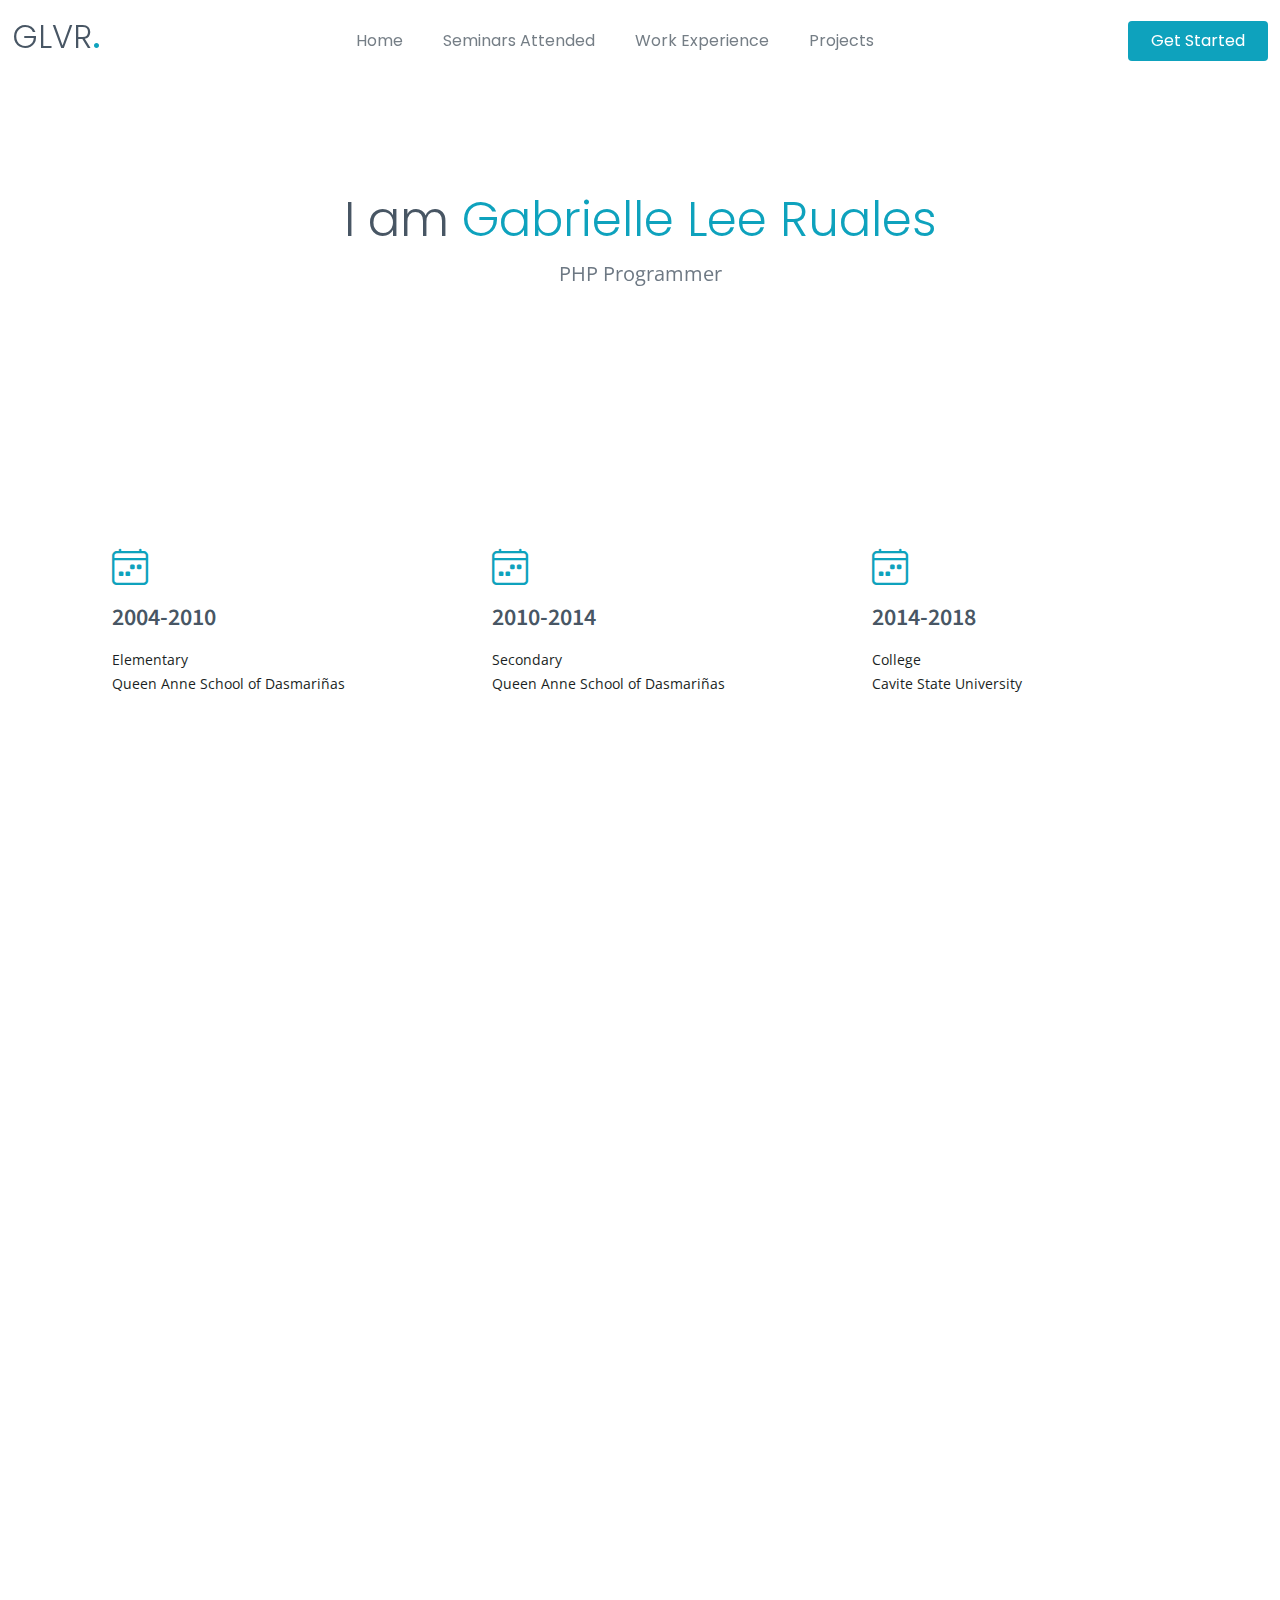
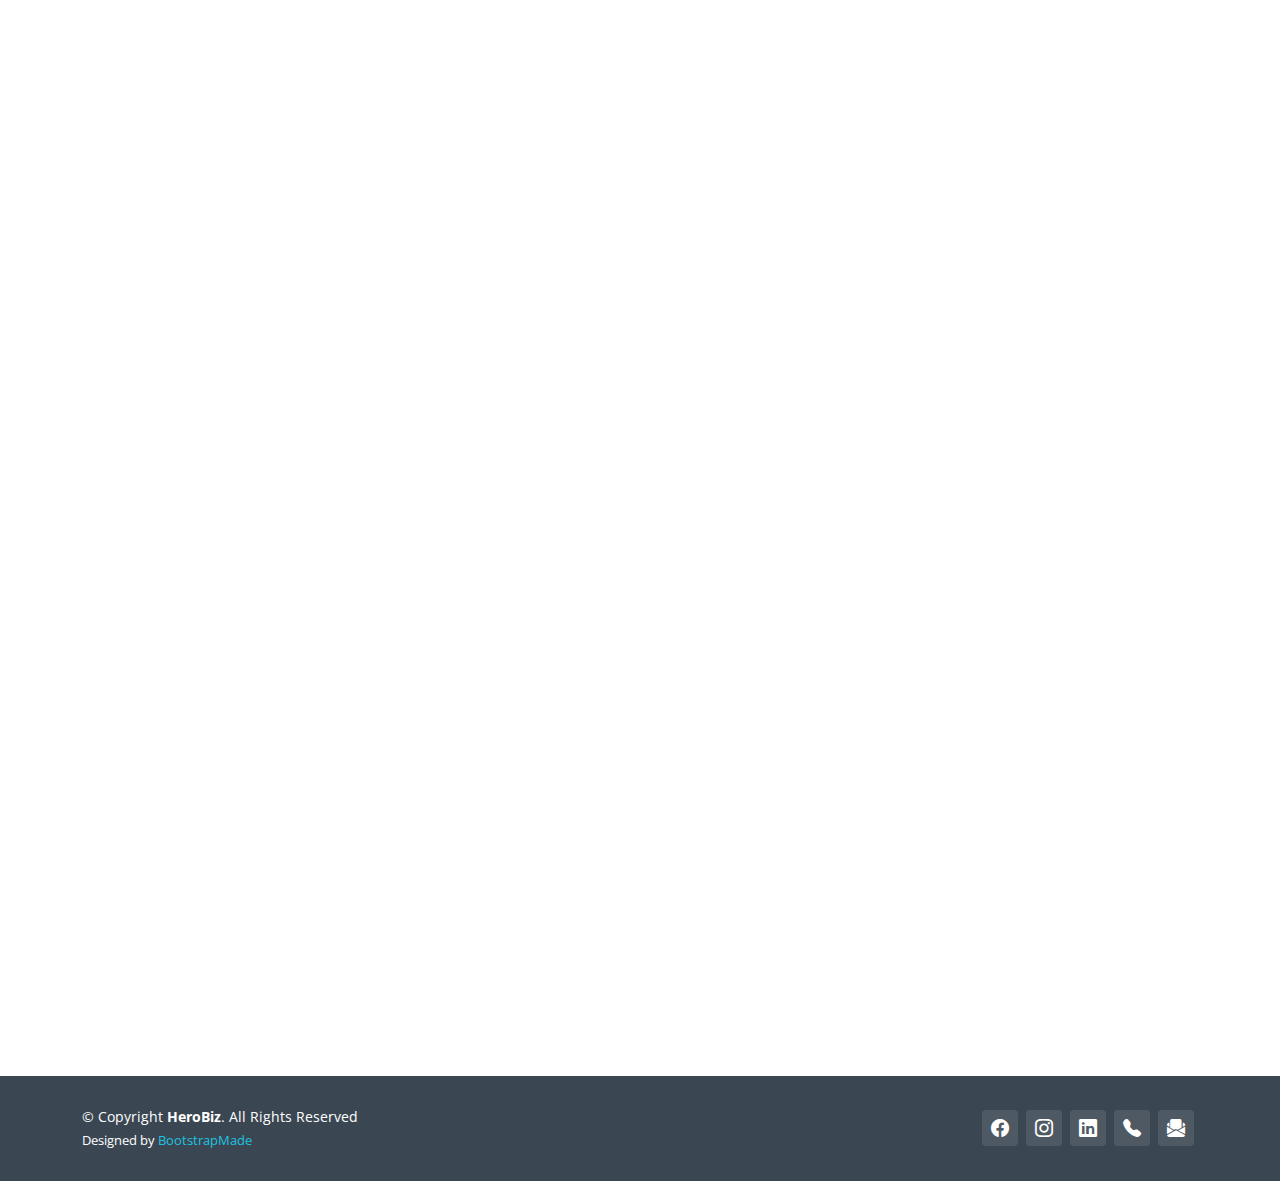
==== commit 49af0f88: "Update index.html" ====
--- a/index.html
+++ b/index.html
@@ -44,7 +44,7 @@
         <section id="hero-static" class="hero-static d-flex align-items-center">
             <div class="container d-flex flex-column justify-content-center align-items-center text-center position-relative" data-aos="zoom-out">
                 <h2>I am <span>Gabrielle Lee Ruales</span></h2>
-                <p>PHP Programmer since 2018</p>
+                <p>PHP Programmer</p>
             </div>
         </section>
         <main id="main">
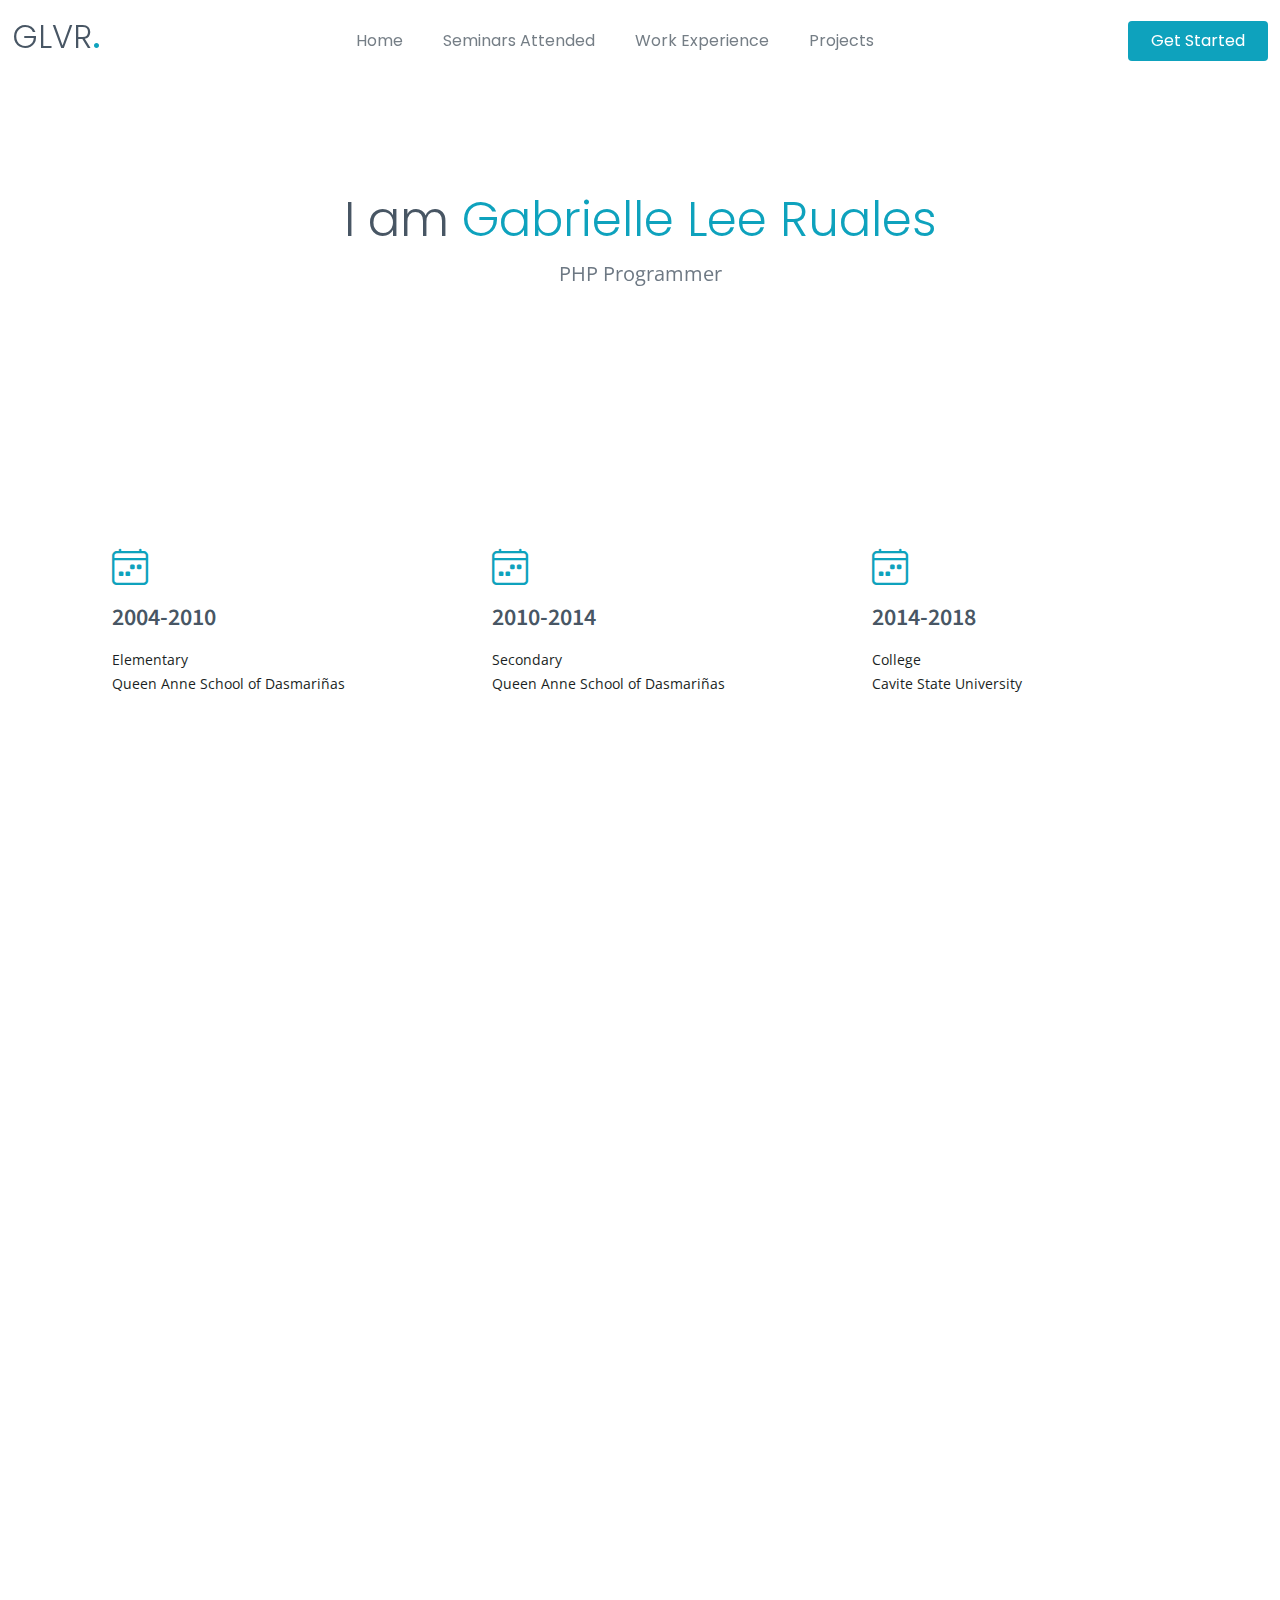
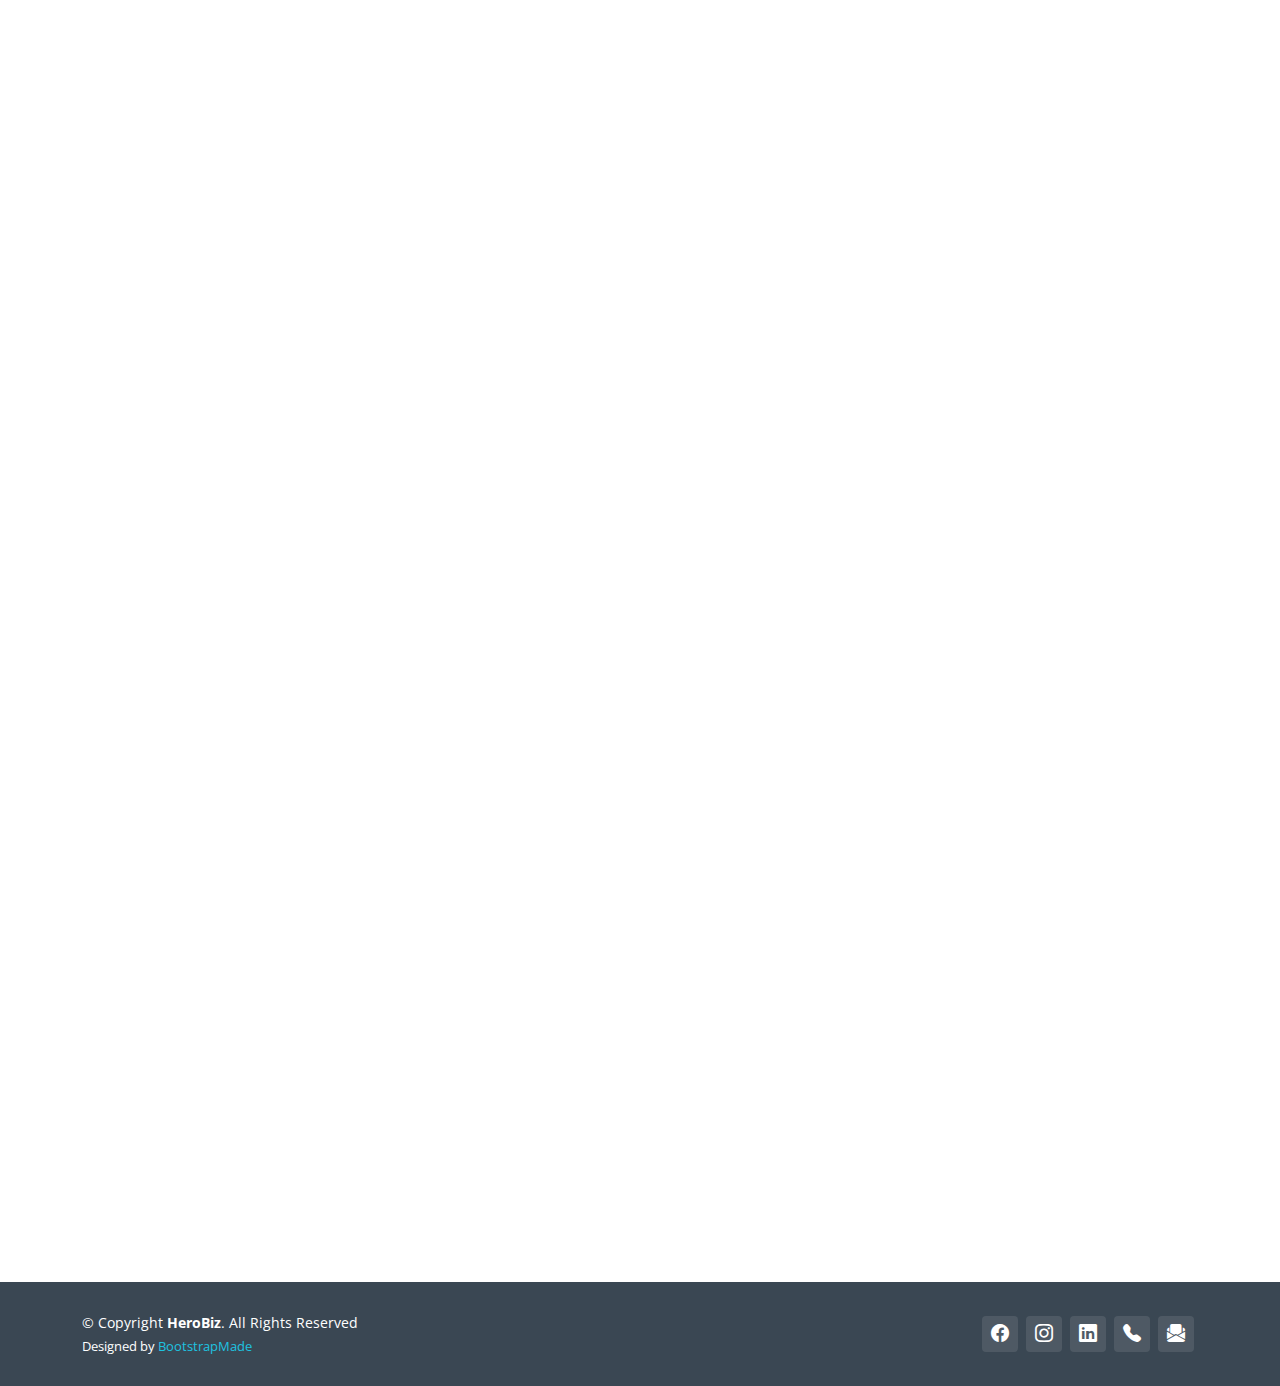
==== commit 10257d46: "Update index.html" ====
--- a/index.html
+++ b/index.html
@@ -81,7 +81,7 @@
                     <div class="row gy-5">
                         <div class="col-xl-4 col-md-6" data-aos="zoom-in" data-aos-delay="200">
                             <div class="service-item">
-                                <div class="img"><img src="assets/img/big-data-analytics.jpg" class="img-fluid" alt=""></div>
+                                <div class="img"><img src="assets/img/certificate-2.PNG" class="img-fluid" alt=""></div>
                                 <div class="details position-relative">
                                     <div class="icon"><i class="bi bi-activity"></i></div>
                                     <a href="#" class="stretched-link"><h3>Big Data Analytics</h3></a>
@@ -91,7 +91,7 @@
                         </div>
                         <div class="col-xl-4 col-md-6" data-aos="zoom-in" data-aos-delay="400">
                             <div class="service-item">
-                                <div class="img"><img src="assets/img/adobe.jpg" class="img-fluid" alt=""></div>
+                                <div class="img"><img src="assets/img/certificate-1.PNG" class="img-fluid" alt=""></div>
                                 <div class="details position-relative">
                                     <div class="icon"><i class="bi bi-easel"></i></div>
                                     <a href="#" class="stretched-link"><h3>Adobe Creative Cloud in Business</h3></a>
@@ -101,7 +101,7 @@
                         </div>
                         <div class="col-xl-4 col-md-6" data-aos="zoom-in" data-aos-delay="300">
                             <div class="service-item">
-                                <div class="img"><img src="assets/img/technopreneurship.jpg" class="img-fluid" alt=""></div>
+                                <div class="img"><img src="assets/img/certificate-4.PNG" class="img-fluid" alt=""></div>
                                 <div class="details position-relative">
                                     <div class="icon"><i class="bi bi-broadcast"></i></div>
                                     <a href="#" class="stretched-link"><h3>Technopreneurship</h3></a>
@@ -111,7 +111,7 @@
                         </div>
                         <div class="col-xl-4 col-md-6" data-aos="zoom-in" data-aos-delay="500">
                             <div class="service-item">
-                                <div class="img"><img src="assets/img/eaci.jpg" class="img-fluid" alt=""></div>
+                                <div class="img"><img src="assets/img/certificate-3.PNG" class="img-fluid" alt=""></div>
                                 <div class="details position-relative">
                                     <div class="icon"><i class="bi bi-bounding-box-circles"></i></div>
                                     <a href="#" class="stretched-link"><h3>Entrepreneurial and Career Innovation</h3></a>
@@ -122,7 +122,7 @@
                         </div>
                         <div class="col-xl-4 col-md-6" data-aos="zoom-in" data-aos-delay="600">
                             <div class="service-item">
-                                <div class="img"><img src="assets/img/cyber.jpg" class="img-fluid" alt=""></div>
+                                <div class="img"><img src="assets/img/certificate-5.PNG" class="img-fluid" alt=""></div>
                                 <div class="details position-relative">
                                     <div class="icon"><i class="bi bi-calendar4-week"></i></div>
                                     <a href="#" class="stretched-link"><h3>Cyber Safety and Data Privacy Compliance Form</h3></a>
@@ -133,7 +133,7 @@
                         </div>
                         <div class="col-xl-4 col-md-6" data-aos="zoom-in" data-aos-delay="700">
                             <div class="service-item">
-                                <div class="img"><img src="assets/img/google.jpg" class="img-fluid" alt=""></div>
+                                <div class="img"><img src="assets/img/certificate-6.PNG" class="img-fluid" alt=""></div>
                                 <div class="details position-relative">
                                     <div class="icon"><i class="bi bi-chat-square-text"></i></div>
                                     <a href="#" class="stretched-link"><h3>Google Workspace Admin Console Training</h3></a>
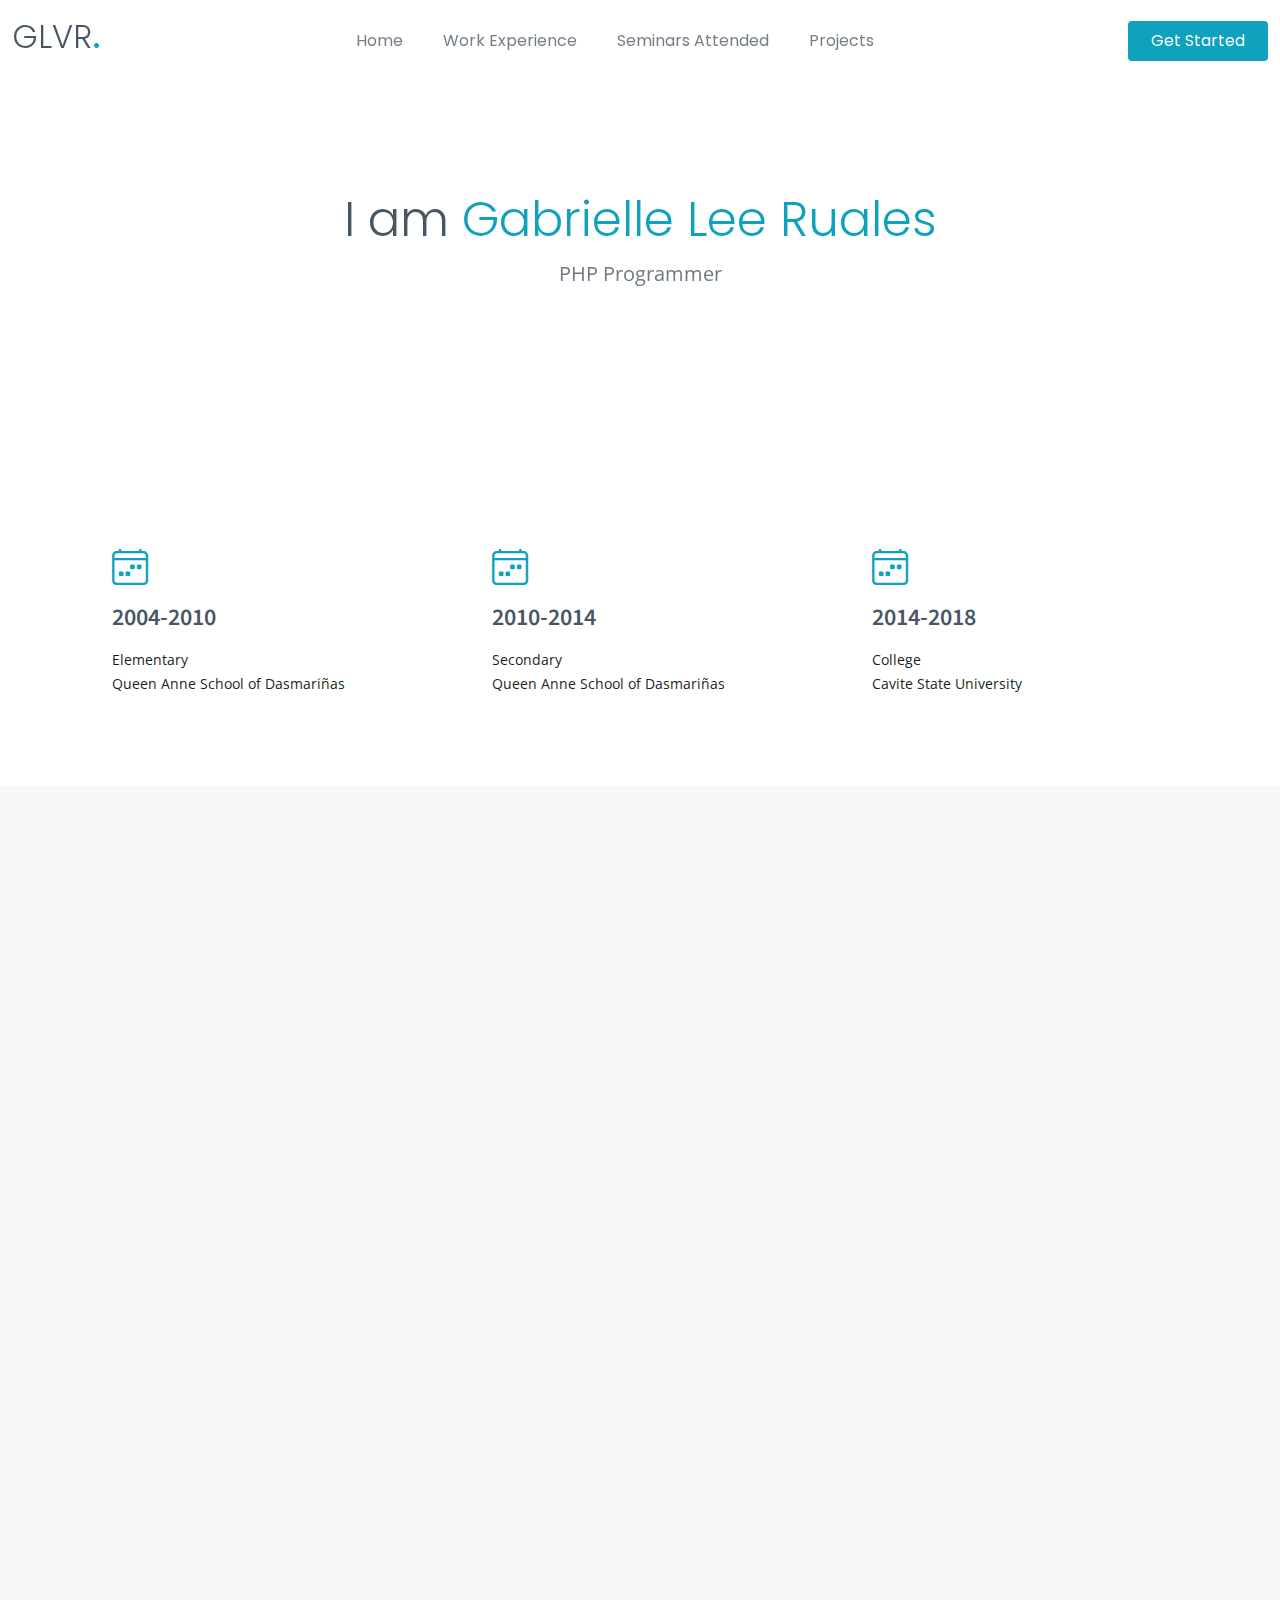
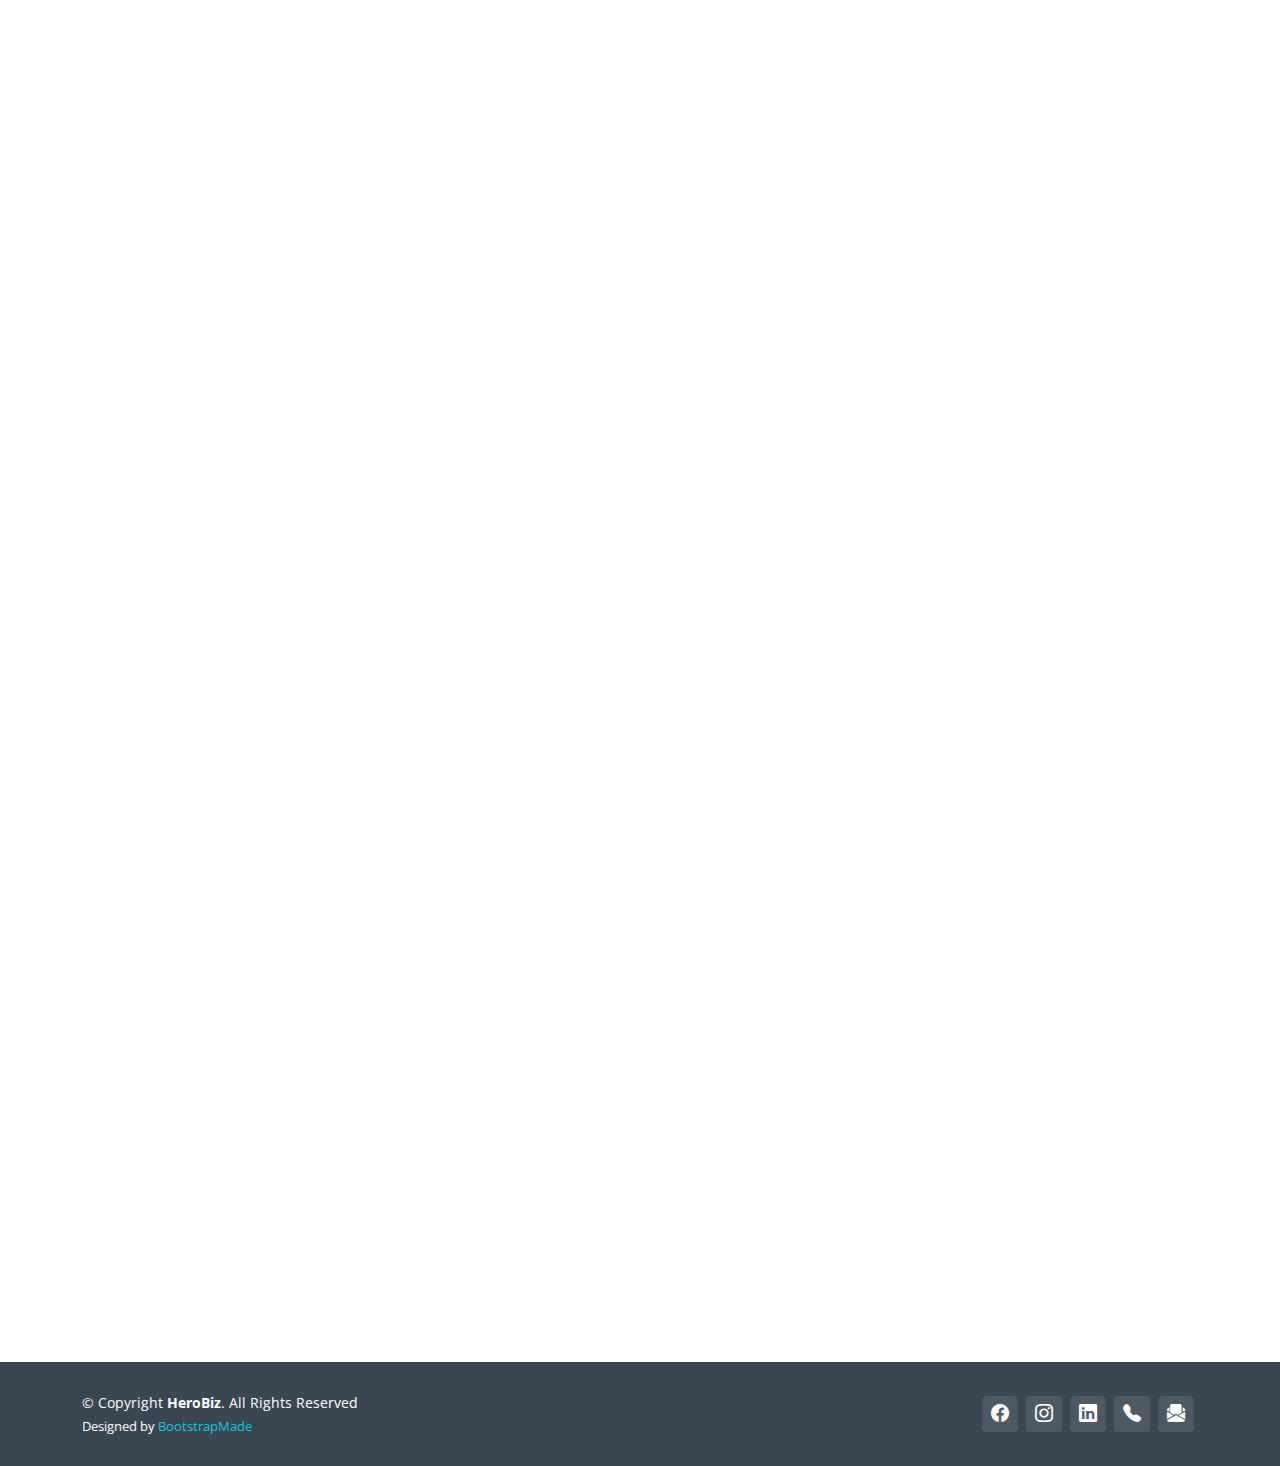
==== commit f533aee6: "Update index.html" ====
--- a/index.html
+++ b/index.html
@@ -32,8 +32,8 @@
                 <nav id="navbar" class="navbar">
                     <ul>
                         <li><a class="nav-link scrollto" href="">Home</a></li>
+                        <li><a class="nav-link scrollto" href="index.html#work">Work Experience</a></li>
                         <li><a class="nav-link scrollto" href="index.html#seminars">Seminars Attended</a></li>
-                        <li><a class="nav-link scrollto" href="index.html#work">Work Experience</a></li>
                         <li><a class="nav-link scrollto" href="index.html#projects">Projects</a></li>
                     </ul>
                     <i class="bi bi-list mobile-nav-toggle d-none"></i>
@@ -75,76 +75,6 @@
                     </div>
                 </div>
             </section>
-            <section id="seminars" class="services">
-                <div class="container" data-aos="fade-up">
-                    <div class="section-header"><h2>Seminars Attended</h2></div>
-                    <div class="row gy-5">
-                        <div class="col-xl-4 col-md-6" data-aos="zoom-in" data-aos-delay="200">
-                            <div class="service-item">
-                                <div class="img"><img src="assets/img/certificate-2.PNG" class="img-fluid" alt=""></div>
-                                <div class="details position-relative">
-                                    <div class="icon"><i class="bi bi-activity"></i></div>
-                                    <a href="#" class="stretched-link"><h3>Big Data Analytics</h3></a>
-                                    <p>October 2017</p>
-                                </div>
-                            </div>
-                        </div>
-                        <div class="col-xl-4 col-md-6" data-aos="zoom-in" data-aos-delay="400">
-                            <div class="service-item">
-                                <div class="img"><img src="assets/img/certificate-1.PNG" class="img-fluid" alt=""></div>
-                                <div class="details position-relative">
-                                    <div class="icon"><i class="bi bi-easel"></i></div>
-                                    <a href="#" class="stretched-link"><h3>Adobe Creative Cloud in Business</h3></a>
-                                    <p>October 2017</p>
-                                </div>
-                            </div>
-                        </div>
-                        <div class="col-xl-4 col-md-6" data-aos="zoom-in" data-aos-delay="300">
-                            <div class="service-item">
-                                <div class="img"><img src="assets/img/certificate-4.PNG" class="img-fluid" alt=""></div>
-                                <div class="details position-relative">
-                                    <div class="icon"><i class="bi bi-broadcast"></i></div>
-                                    <a href="#" class="stretched-link"><h3>Technopreneurship</h3></a>
-                                    <p>October 2017</p>
-                                </div>
-                            </div>
-                        </div>
-                        <div class="col-xl-4 col-md-6" data-aos="zoom-in" data-aos-delay="500">
-                            <div class="service-item">
-                                <div class="img"><img src="assets/img/certificate-3.PNG" class="img-fluid" alt=""></div>
-                                <div class="details position-relative">
-                                    <div class="icon"><i class="bi bi-bounding-box-circles"></i></div>
-                                    <a href="#" class="stretched-link"><h3>Entrepreneurial and Career Innovation</h3></a>
-                                    <p>October 2017</p>
-                                    <a href="#" class="stretched-link"></a>
-                                </div>
-                            </div>
-                        </div>
-                        <div class="col-xl-4 col-md-6" data-aos="zoom-in" data-aos-delay="600">
-                            <div class="service-item">
-                                <div class="img"><img src="assets/img/certificate-5.PNG" class="img-fluid" alt=""></div>
-                                <div class="details position-relative">
-                                    <div class="icon"><i class="bi bi-calendar4-week"></i></div>
-                                    <a href="#" class="stretched-link"><h3>Cyber Safety and Data Privacy Compliance Form</h3></a>
-                                    <p>February 2020</p>
-                                    <a href="#" class="stretched-link"></a>
-                                </div>
-                            </div>
-                        </div>
-                        <div class="col-xl-4 col-md-6" data-aos="zoom-in" data-aos-delay="700">
-                            <div class="service-item">
-                                <div class="img"><img src="assets/img/certificate-6.PNG" class="img-fluid" alt=""></div>
-                                <div class="details position-relative">
-                                    <div class="icon"><i class="bi bi-chat-square-text"></i></div>
-                                    <a href="#" class="stretched-link"><h3>Google Workspace Admin Console Training</h3></a>
-                                    <p>April 2021</p>
-                                    <a href="#" class="stretched-link"></a>
-                                </div>
-                            </div>
-                        </div>
-                    </div>
-                </div>
-            </section>
             <section id="work" class="pricing">
                 <div class="container" data-aos="fade-up">
                     <div class="section-header"><h2>Work Experience</h2></div>
@@ -205,6 +135,117 @@
                                 <div class="swiper-slide"><img src="assets/img/fpg.png" class="img-fluid" alt=""></div>
                                 <div class="swiper-slide"><img src="assets/img/acpc.png" class="img-fluid" alt=""></div>
                                 <div class="swiper-slide"><img src="assets/img/pap.png" class="img-fluid" alt=""></div>
+                            </div>
+                        </div>
+                    </div>
+                </div>
+            </section>
+            <section id="seminars" class="services">
+                <div class="container" data-aos="fade-up">
+                    <div class="section-header"><h2>Seminars Attended</h2></div>
+                    <br><br><br><br>
+                    <div class="row gy-5">
+                        <div class="col-xl-4 col-md-6" data-aos="zoom-in" data-aos-delay="200">
+                            <div class="service-item">
+                                <!-- <div class="img"><img src="assets/img/certificate-2.PNG" class="img-fluid" id="image" alt=""></div> -->
+                                <div class="details position-relative">
+                                    <div class="icon"><i class="bi bi-bookmark-star-fill"></i></div>
+                                    <a href="#" class="stretched-link"><h3>Entrepreneurial and Career Innovation</h3></a>
+                                    <p>October 2017</p>
+                                </div>
+                            </div>
+                        </div>
+                        <div class="col-xl-4 col-md-6" data-aos="zoom-in" data-aos-delay="400">
+                            <div class="service-item">
+                                <!-- <div class="img"><img src="assets/img/certificate-1.PNG" class="img-fluid" alt=""></div> -->
+                                <div class="details position-relative">
+                                    <div class="icon"><i class="bi bi-bookmark-star-fill"></i></div>
+                                    <a href="#" class="stretched-link"><h3>Adobe Creative Cloud in Business</h3></a>
+                                    <p>October 2017</p>
+                                </div>
+                            </div>
+                        </div>
+                        <div class="col-xl-4 col-md-6" data-aos="zoom-in" data-aos-delay="300">
+                            <div class="service-item">
+                                <!-- <div class="img"><img src="assets/img/certificate-4.PNG" class="img-fluid" alt=""></div> -->
+                                <div class="details position-relative">
+                                    <div class="icon"><i class="bi bi-bookmark-star-fill"></i></div>
+                                    <a href="#" class="stretched-link"><h3>Technopreneurship</h3><br></a>
+                                    <p>October 2017</p>
+                                </div>
+                            </div>
+                        </div>
+                        <div class="col-xl-4 col-md-6" data-aos="zoom-in" data-aos-delay="500" style="margin-top: 12%;">
+                            <div class="service-item">
+                                <!-- <div class="img"><img src="assets/img/certificate-3.PNG" class="img-fluid" alt=""></div> -->
+                                <div class="details position-relative">
+                                    <div class="icon"><i class="bi bi-bookmark-star-fill"></i></div>
+                                    <a href="#" class="stretched-link"><h3>Big Data Analytics</h3><br></a>
+                                    <p>October 2017</p>
+                                    <a href="#" class="stretched-link"></a>
+                                </div>
+                            </div>
+                        </div>
+                        <div class="col-xl-4 col-md-6" data-aos="zoom-in" data-aos-delay="600" style="margin-top: 12%;">
+                            <div class="service-item">
+                                <!-- <div class="img"><img src="assets/img/certificate-5.PNG" class="img-fluid" alt=""></div> -->
+                                <div class="details position-relative">
+                                    <div class="icon"><i class="bi bi-bookmark-star-fill"></i></div>
+                                    <a href="#" class="stretched-link"><h3>Cyber Safety and Data Privacy Compliance Form</h3></a>
+                                    <p>February 2020</p>
+                                    <a href="#" class="stretched-link"></a>
+                                </div>
+                            </div>
+                        </div>
+                        <div class="col-xl-4 col-md-6" data-aos="zoom-in" data-aos-delay="700" style="margin-top: 12%;">
+                            <div class="service-item">
+                                <!-- <div class="img"><img src="assets/img/certificate-6.PNG" class="img-fluid" alt=""></div> -->
+                                <div class="details position-relative">
+                                    <div class="icon"><i class="bi bi-bookmark-star-fill"></i></div>
+                                    <a href="#" class="stretched-link"><h3>Google Workspace Admin Console Training</h3></a>
+                                    <p>April 2021</p>
+                                    <a href="#" class="stretched-link"></a>
+                                </div>
+                            </div>
+                        </div>
+                        <div class="col-xl-4 col-md-6" data-aos="zoom-in" data-aos-delay="700" style="margin-top: 12%;">
+                            <div class="service-item">
+                                <div class="details position-relative">
+                                    <div class="icon"><i class="bi bi-bookmark-star-fill"></i></div>
+                                    <a href="#" class="stretched-link"><h3>AWS Certified Practitioner</h3><br></a>
+                                    <p>July 2023</p>
+                                    <a href="#" class="stretched-link"></a>
+                                </div>
+                            </div>
+                        </div>
+                        <div class="col-xl-4 col-md-6" data-aos="zoom-in" data-aos-delay="700" style="margin-top: 12%;">
+                            <div class="service-item">
+                                <div class="details position-relative">
+                                    <div class="icon"><i class="bi bi-bookmark-star-fill"></i></div>
+                                    <a href="#" class="stretched-link"><h3>AWS Online Conference</h3><br></a>
+                                    <p>November 2023</p>
+                                    <a href="#" class="stretched-link"></a>
+                                </div>
+                            </div>
+                        </div>
+                        <div class="col-xl-4 col-md-6" data-aos="zoom-in" data-aos-delay="700" style="margin-top: 12%;">
+                            <div class="service-item">
+                                <div class="details position-relative">
+                                    <div class="icon"><i class="bi bi-bookmark-star-fill"></i></div>
+                                    <a href="#" class="stretched-link"><h3>AWS Bedrock Generative AI Course</h3></a>
+                                    <p>November 2023</p>
+                                    <a href="#" class="stretched-link"></a>
+                                </div>
+                            </div>
+                        </div>
+                        <div class="col-xl-4 col-md-6" data-aos="zoom-in" data-aos-delay="700" style="margin-top: 12%;">
+                            <div class="service-item">
+                                <div class="details position-relative">
+                                    <div class="icon"><i class="bi bi-bookmark-star-fill"></i></div>
+                                    <a href="#" class="stretched-link"><h3>AWS Innovate (AI/ML and Data Edition)</h3></a>
+                                    <p>February 2024</p>
+                                    <a href="#" class="stretched-link"></a>
+                                </div>
                             </div>
                         </div>
                     </div>
